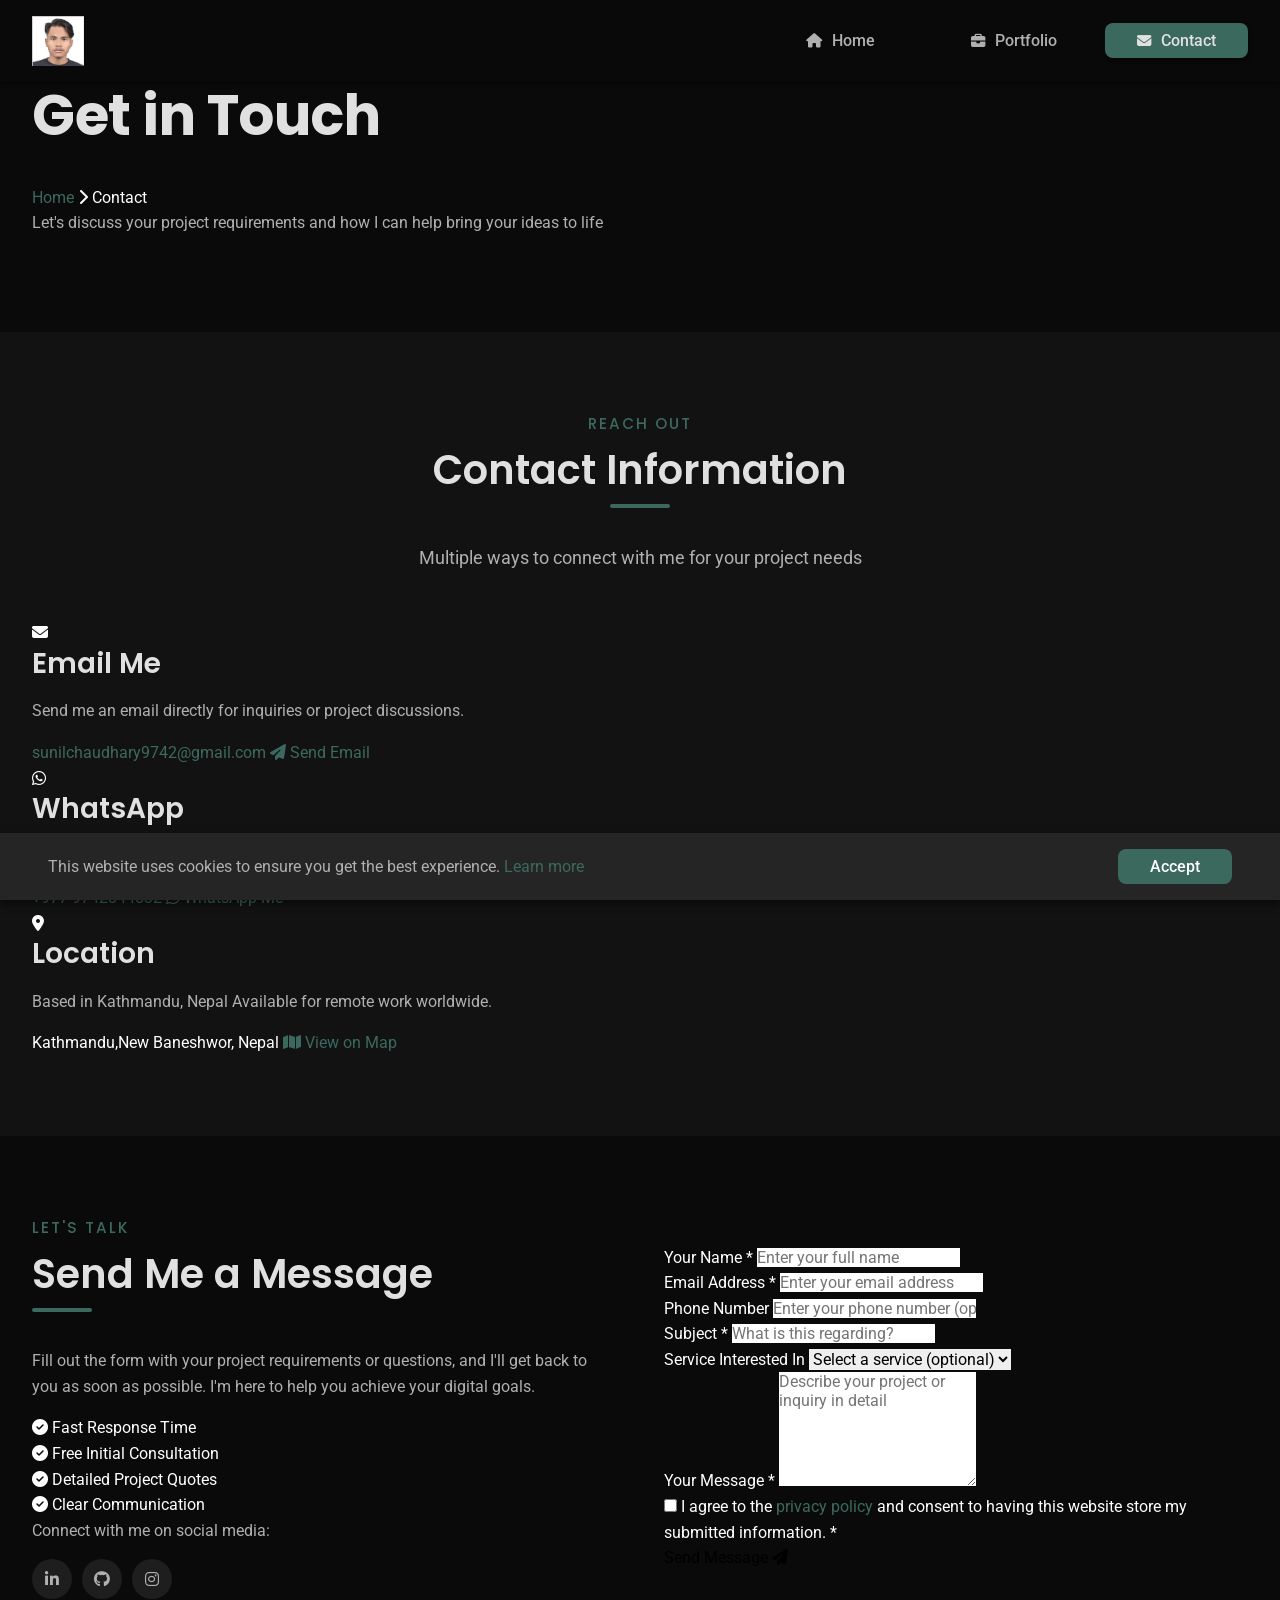
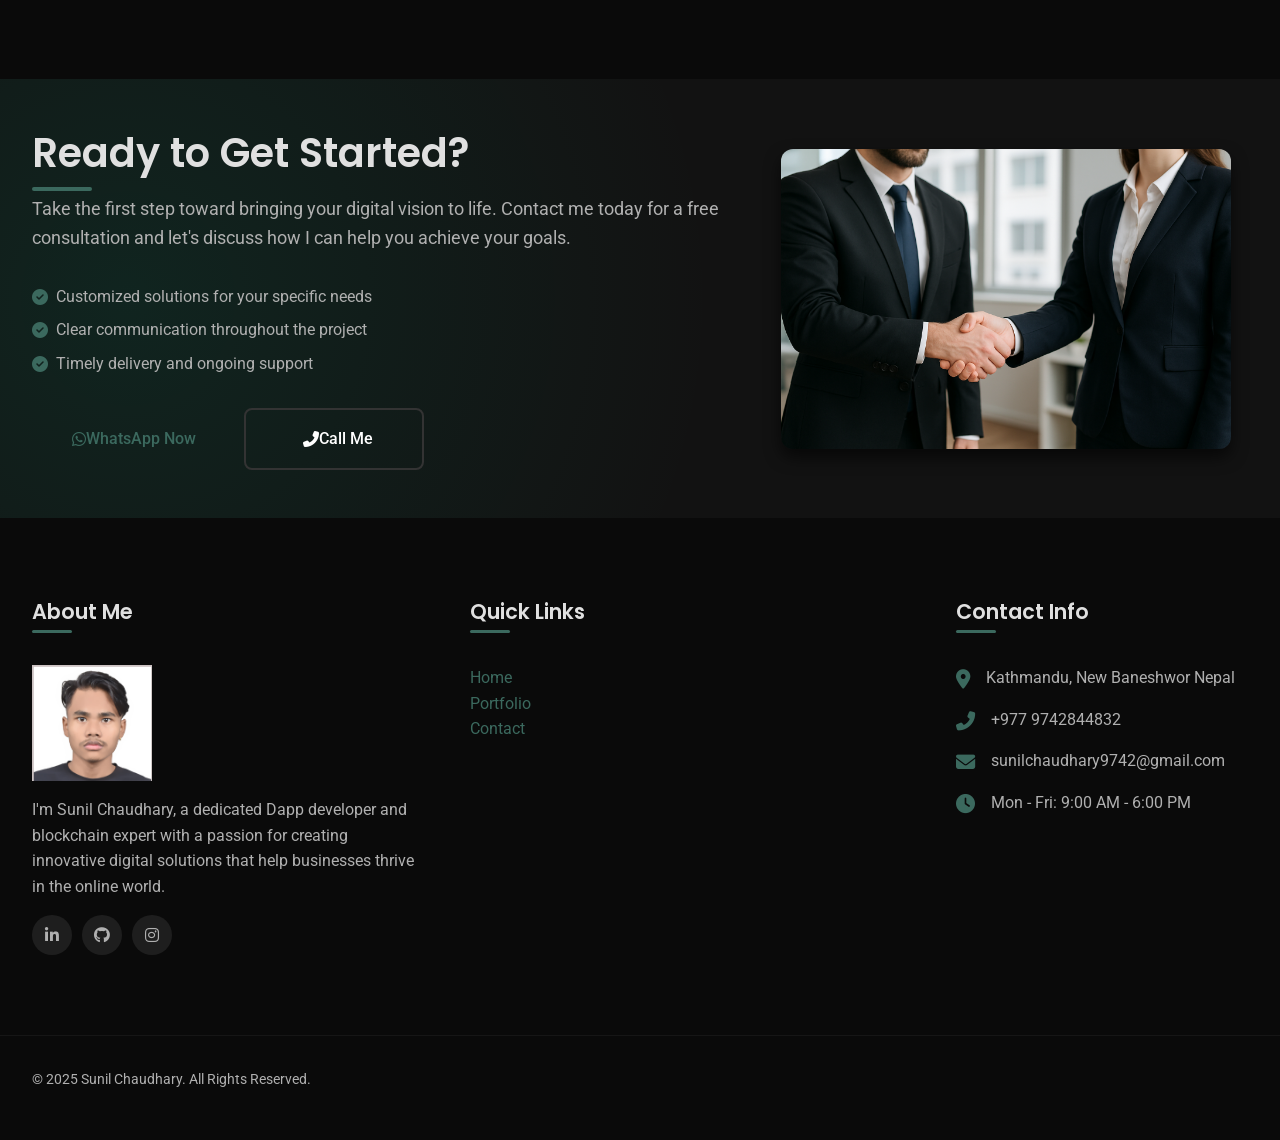
==== contact.html @ d2044ab2 "Add files via upload" ====
<!DOCTYPE html>
<html lang="en">
<head>
    <!-- Basic Meta Tags -->
    <meta charset="UTF-8">
    <meta name="viewport" content="width=device-width, initial-scale=1.0">
    <meta http-equiv="X-UA-Compatible" content="ie=edge">
    <!-- Wolf Face Favicon -->
    <meta name="google-adsense-account" content="ca-pub-7037045839749874">


    <link rel="icon" href="" type="image/svg+xml">
    <!-- SEO Meta Tags -->
    <meta name="title" content="Sunil Chaudhary - Entrepreneur & Blockchain Developer ">
    <meta name="description" content="Looking for a professional Sunil Chaudhary delivers expert blockchain solutions with 2+ years experience. Specializing in responsive design, smart contracts for businesses worldwide. Hire a skilled developer today!">
    <meta name="keywords" content="Sunil Chaudhary, blockchain developer,blockchain integration, , smart contracts, DApps, Node.js expert">
    <meta name="author" content="Sunil Chaudhary">
    <meta name="revisit-after" content="6 days">
    <meta name="language" content="English">
    <meta name="geo.region" content="US-NP">
    <meta name="geo.placename" content="NEPAL">

     <!-- Open Graph / Facebook -->
   <meta property="og:title" content="Sunil Chaudhary Entrepreneur & Blockchain Developer">
    <meta property="og:description" content="Sunil Chaudhary offers professional app development and blockchain solutions with 2+ years of experience. Specializing in responsive design, smart contracts, .">
    <meta property="og:type" content="appsite">
    <meta property="og:url" content="https://sunilchaudhary3.com.np/">
    <meta property="og:image" content="https://sunilchaudhary3.com.np/og-image.jpg">
    <meta property="og:image:width" content="1200">
    <meta property="og:image:height" content="630">
    <meta property="og:site_name" content="Sunil Chaudhary app Development">
    <meta property="og:locale" content="en_US">
    

    <!-- Twitter -->
    <meta name="twitter:card" content="summary_large_image">
    <meta name="twitter:site" content="@sunilchaudhary">
    <meta name="twitter:creator" content="@sunilchaudhary">
    <meta name="twitter:title" content="Sunil Chaudhary - Expert app & Blockchain Developer">
    <meta name="twitter:description" content="Sunil Chaudhary offers professional app development and blockchain solutions. Explore my portfolio,  and contact me for custom projects.">
    <meta name="twitter:image" content="image/logo.png">
    
    
    <!-- Canonical Link -->
    <link rel="canonical" href="https://www.sunilchaudhary3/contact.html" />
    
    <!-- Fonts -->
    <link href="https://fonts.googleapis.com/css2?family=Poppins:wght@300;400;500;600;700&family=Roboto:wght@300;400;500;700&display=swap" rel="stylesheet">
    
    <!-- Font Awesome Icons -->
    <link rel="stylesheet" href="https://cdnjs.cloudflare.com/ajax/libs/font-awesome/6.4.0/css/all.min.css">
    
    <!-- Stylesheets -->
    <link rel="stylesheet" href="styles.css">
    <link rel="stylesheet" href="conatact.css">
    <!-- Structured Data for Contact Page -->
    <script type="application/ld+json">
    {
      "@context": "https://schema.org",
      "@type": "ContactPage",
      "name": "Contact Sunil Chaudhary",
      "description": "Contact Sunil Chaudhary for web development, blockchain solutions, and e-commerce projects",
      "url": "https://www.sunilchaudhary3/contact.html",
      "mainEntity": {
        "@type": "Person",
        "name": "Sunil Chaudhary",
        "email": "sunilchaudhary9742.com",
        "telephone": "+9779742844832",
        "address": {
          "@type": "PostalAddress",
          "addressLocality": " Kathmandu",
          "addressRegion": "    Nepal",
          "postalCode": "44600",
        },
        "url": "https://sunilchaudhary3",
        "jobTitle": "Web Developer & Blockchain Expert",
        "image": "https://sunilchaudhary3/image/logo"
      }
    }
    </script>
</head>
<body>
    <!-- Skip to Main Content for Accessibility -->
    <a href="#main-content" class="skip-to-content">Skip to content</a>

    <!-- Cookie Consent Banner -->
    <div id="cookie-consent" class="cookie-banner">
        <div class="container">
            <p>This website uses cookies to ensure you get the best experience. <a href="privacy.html">Learn more</a></p>
            <button id="accept-cookies" class="cookie-btn">Accept</button>
        </div>
    </div>

    <!-- Header Section -->
    <header class="header">
        <div class="container">
            <div class="logo">
                <a href="index.html" aria-label="Sunil Chaudhary Home">
                    <img src="image/logo.png" alt="Sunil Chaudhary Logo" width="150" height="50">
                </a>
            </div>
            
            <!-- Mobile Menu Toggle -->
            <button class="mobile-menu-toggle" aria-label="Toggle Navigation Menu">
                <i class="fas fa-bars"></i>
            </button>
            
            <nav class="nav-menu">
                <ul>
                    <li><a href="index.html"><i class="fas fa-home"></i> Home</a></li>
                    <li class="dropdown">
                    </li>
                    <li><a href="portfolio.html"><i class="fas fa-briefcase"></i> Portfolio</a></li>
                    <li><a href="contact.html" class="active contact-btn"><i class="fas fa-envelope"></i> Contact</a></li>
                </ul>
            </nav>
        </div>
    </header>

    <main id="main-content">
        <!-- Contact Hero Section -->
        <section class="page-hero">
            <div class="container">
                <div class="page-hero-content">
                    <h1 class="animate-fade-in">Get in Touch</h1>
                    <div class="breadcrumbs animate-slide-up">
                        <a href="index.html">Home</a>
                        <i class="fas fa-chevron-right"></i>
                        <span>Contact</span>
                    </div>
                    <p class="page-subtitle animate-slide-up delay-1">Let's discuss your project requirements and how I can help bring your ideas to life</p>
                </div>
            </div>
        </section>

        <!-- Contact Information Section -->
        <section class="contact-info-section">
            <div class="container">
                <div class="section-header">
                    <span class="section-subtitle">Reach Out</span>
                    <h2>Contact Information</h2>
                    <p class="section-description">Multiple ways to connect with me for your project needs</p>
                </div>
                
                <div class="contact-methods">
                    <div class="contact-method-card animate-on-scroll">
                        <div class="contact-icon">
                            <i class="fas fa-envelope"></i>
                        </div>
                        <h3>Email Me</h3>
                        <p>Send me an email directly for inquiries or project discussions.</p>
                        <a href="mailto:sunilchaudhary9742@gmail.com" class="contact-link">sunilchaudhary9742@gmail.com</a>
                        <a href="mailto:sunilchaudhary9742@gmail.com" class="contact-button">
                            <i class="fas fa-paper-plane"></i> Send Email
                        </a>
                    </div>
                    
                    <div class="contact-method-card animate-on-scroll">
                        <div class="contact-icon">
                            <i class="fab fa-whatsapp"></i>
                        </div>
                        <h3>WhatsApp</h3>
                        <p>Connect with me instantly via WhatsApp for quick responses.</p>
                        <a href="tel:+923195787106" class="contact-link">+977 9742844832</a>
                        <a href="https://wa.me/9742844832" target="_blank" rel="noopener noreferrer" class="contact-button whatsapp">
                            <i class="fab fa-whatsapp"></i> WhatsApp Me
                        </a>
                    </div>
                    
                    <div class="contact-method-card animate-on-scroll">
                        <div class="contact-icon">
                            <i class="fas fa-map-marker-alt"></i>
                        </div>
                        <h3>Location</h3>
                        <p>Based in Kathmandu, Nepal Available for remote work worldwide.</p>
                        <span class="contact-link">Kathmandu,New Baneshwor, Nepal</span>
                        <a href="https://www.google.com/maps/place/New+Baneshwor,+Kathmandu+44600,+Nepal/@27.6866,85.3380,15z" target="_blank" rel="noopener noreferrer" class="contact-button">
                            <i class="fas fa-map"></i> View on Map
                        </a>
                    </div>
                </div>
            </div>
        </section>

        <!-- Contact Form Section -->
        <section class="contact-form-section">
            <div class="container">
                <div class="two-col-layout">
                    <div class="contact-content">
                        <span class="section-subtitle">Let's Talk</span>
                        <h2>Send Me a Message</h2>
                        <p>Fill out the form with your project requirements or questions, and I'll get back to you as soon as possible. I'm here to help you achieve your digital goals.</p>
                        
                        <div class="contact-features">
                            <div class="feature-item">
                                <i class="fas fa-check-circle"></i>
                                <span>Fast Response Time</span>
                            </div>
                            <div class="feature-item">
                                <i class="fas fa-check-circle"></i>
                                <span>Free Initial Consultation</span>
                            </div>
                            <div class="feature-item">
                                <i class="fas fa-check-circle"></i>
                                <span>Detailed Project Quotes</span>
                            </div>
                            <div class="feature-item">
                                <i class="fas fa-check-circle"></i>
                                <span>Clear Communication</span>
                            </div>
                        </div>
                        
                        <div class="social-connect">
                            <p>Connect with me on social media:</p>
                            <div class="social-links">
                                <a href="https://www.linkedin.com/in/sunil-chaudhary-114801278/" target="_blank" rel="noopener noreferrer" aria-label="LinkedIn"><i class="fab fa-linkedin-in"></i></a>
                                <a href="https://github.com/sunilchaudhary97" target="_blank" rel="noopener noreferrer" aria-label="GitHub"><i class="fab fa-github"></i></a>
                                <a href="https://www.instagram.com/becomingsunil35/" target="_blank" rel="noopener noreferrer" aria-label="Instagram"><i class="fab fa-instagram"></i></a>

                                 </div>
                        </div>
                    </div>
                    
                    <div class="contact-form-container">
                        <form id="contact-form" action="process-contact.php" method="post">
                            <div class="form-group">
                                <label for="name">Your Name <span class="required">*</span></label>
                                <input type="text" id="name" name="name" placeholder="Enter your full name" required>
                            </div>
                            
                            <div class="form-group">
                                <label for="email">Email Address <span class="required">*</span></label>
                                <input type="email" id="email" name="email" placeholder="Enter your email address" required>
                            </div>
                            
                            <div class="form-group">
                                <label for="phone">Phone Number</label>
                                <input type="tel" id="phone" name="phone" placeholder="Enter your phone number (optional)">
                            </div>
                            
                            <div class="form-group">
                                <label for="subject">Subject <span class="required">*</span></label>
                                <input type="text" id="subject" name="subject" placeholder="What is this regarding?" required>
                            </div>
                            
                            <div class="form-group">
                                <label for="service">Service Interested In</label>
                                <select id="service" name="service">
                                    <option value="">Select a service (optional)</option>
                                    <option value="blockchain">Blockchain Solutions</option>
                                    <option value="other">Other</option>
                                </select>
                            </div>
                            
                            <div class="form-group">
                                <label for="message">Your Message <span class="required">*</span></label>
                                <textarea id="message" name="message" rows="6" placeholder="Describe your project or inquiry in detail" required></textarea>
                            </div>
                            
                            <div class="form-group checkbox-group">
                                <input type="checkbox" id="privacy" name="privacy" required>
                                <label for="privacy">I agree to the <a href="privacy.html">privacy policy</a> and consent to having this website store my submitted information. <span class="required">*</span></label>
                            </div>
                            
                            <div class="form-submit">
                                <button type="submit" class="submit-btn">
                                    Send Message <i class="fas fa-paper-plane"></i>
                                </button>
                            </div>
                            
                            <div class="form-response" id="form-response"></div>
                        </form>
                    </div>
                </div>
            </div>
        </section>

        <!-- Call to Action Section -->
        <section class="cta-section">
            <div class="container">
                <div class="cta-inner">
                    <div class="cta-content">
                        <h2>Ready to Get Started?</h2>
                        <p>Take the first step toward bringing your digital vision to life. Contact me today for a free consultation and let's discuss how I can help you achieve your goals.</p>
                        <ul class="cta-features">
                            <li><i class="fas fa-check-circle"></i> Customized solutions for your specific needs</li>
                            <li><i class="fas fa-check-circle"></i> Clear communication throughout the project</li>
                            <li><i class="fas fa-check-circle"></i> Timely delivery and ongoing support</li>
                        </ul>
                        <div class="cta-buttons">
                            <a href="https://wa.me/9742844832" target="_blank" rel="noopener noreferrer" class="cta-button whatsapp">
                                <i class="fab fa-whatsapp"></i> WhatsApp Now
                            </a>
                            <a href="tel:+9779742844832" class="cta-button secondary">
                                <i class="fas fa-phone-alt"></i> Call Me
                            </a>
                        </div>
                    </div>
                    <div class="cta-image">
                        <img src="image/let's connect.png" alt="Let's work together" width="450" height="350" loading="lazy">
                    </div>
                </div>
            </div>
        </section>
    </main>

    <!-- Footer Section -->
    <footer class="footer">
        <div class="footer-top">
            <div class="container">
                <div class="footer-widgets">
                    <div class="footer-widget about">
                        <h3 class="widget-title">About Me</h3>
                        <div class="widget-content">
                            <img src="image/logo.png" alt="Sunil Chaudhary Logo" width="120" height="40" class="footer-logo">
                            <p>I'm Sunil Chaudhary, a dedicated Dapp developer and blockchain expert with a passion for creating innovative digital solutions that help businesses thrive in the online world.</p>
                            <div class="social-links">
                                    <a href="https://www.linkedin.com/in/sunil-chaudhary-114801278/" target="_blank" rel="noopener noreferrer" aria-label="LinkedIn"><i class="fab fa-linkedin-in"></i></a>
                                    <a href="https://github.com/sunilchaudhary97" target="_blank" rel="noopener noreferrer" aria-label="GitHub"><i class="fab fa-github"></i></a>
                                     <a href="https://www.instagram.com/becomingsunil35/" target="_blank" rel="noopener noreferrer" aria-label="Instagram"><i class="fab fa-instagram"></i></a>
                                </div>
                        </div>
                    </div>
                    
                    <div class="footer-widget links">
                        <h3 class="widget-title">Quick Links</h3>
                        <div class="widget-content">
                            <ul>
                                <li><a href="index.html">Home</a></li>
                                <li><a href="portfolio.html">Portfolio</a></li>
                                <li><a href="contact.html">Contact</a></li>
                            </ul>
                        </div>
                    </div>
                    
                    <div class="footer-widget services">
                    </div>
                    
                    <div class="footer-widget contact">
                        <h3 class="widget-title">Contact Info</h3>
                        <div class="widget-content">
                            <div class="contact-info">
                                <div class="info-item">
                                    <i class="fas fa-map-marker-alt"></i>
                                    <p>Kathmandu, New Baneshwor Nepal</p>
                                </div>
                                <div class="info-item">
                                    <i class="fas fa-phone-alt"></i>
                                    <p><a href="tel:+9779742844832">+977 9742844832</a></p>
                                </div>
                                <div class="info-item">
                                    <i class="fas fa-envelope"></i>
                                    <p><a href="mailto:sunilchaudhary9742@gmail.com">sunilchaudhary9742@gmail.com</a></p>
                                </div>
                                <div class="info-item"> 
                                    <i class="fas fa-clock"></i>
                                    <p>Mon - Fri: 9:00 AM - 6:00 PM</p>
                                </div>
                            </div>
                        </div>
                    </div>
                </div>
            </div>
        </div>
        
        <div class="footer-bottom">
            <div class="container">
                <div class="copyright">
                    <p>&copy; 2025 Sunil Chaudhary. All Rights Reserved. <span class="separator"></p>
                </div>
            </div>
        </div>
        
        <!-- Back to Top Button -->
        <a href="#" id="back-to-top" class="back-to-top" aria-label="Back to Top">
            <i class="fas fa-arrow-up"></i>
        </a>
    </footer>

    <!-- Cookie Consent Script -->
    <script>
        document.addEventListener('DOMContentLoaded', function() {
            const cookieConsent = document.getElementById('cookie-consent');
            const acceptCookies = document.getElementById('accept-cookies');
            
            // Check if user has already accepted cookies
            if (!localStorage.getItem('cookiesAccepted')) {
                cookieConsent.classList.add('show');
            }
            
            acceptCookies.addEventListener('click', function() {
                localStorage.setItem('cookiesAccepted', 'true');
                cookieConsent.classList.remove('show');
            });
        });
    </script>

    <!-- Contact Form Validation and Submission -->
    <script>
        document.addEventListener('DOMContentLoaded', function() {
            const contactForm = document.getElementById('contact-form');
            const formResponse = document.getElementById('form-response');
            
            if (contactForm) {
                contactForm.addEventListener('submit', function(e) {
                    e.preventDefault();
                    
                    // Basic form validation
                    const name = document.getElementById('name').value.trim();
                    const email = document.getElementById('email').value.trim();
                    const message = document.getElementById('message').value.trim();
                    
                    if (!name || !email || !message) {
                        formResponse.innerHTML = '<div class="error-message">Please fill in all required fields.</div>';
                        return;
                    }
                    
                    // Email validation
                    const emailRegex = /^[^\s@]+@[^\s@]+\.[^\s@]+$/;
                    if (!emailRegex.test(email)) {
                        formResponse.innerHTML = '<div class="error-message">Please enter a valid email address.</div>';
                        return;
                    }
                    
                    // Simulate form submission (replace with actual AJAX call in production)
                    formResponse.innerHTML = '<div class="loading-message">Sending your message...</div>';
                    
                    // Simulated success (in production, use AJAX to submit the form)
                    setTimeout(function() {
                        formResponse.innerHTML = '<div class="success-message">Your message has been sent successfully! I will get back to you soon.</div>';
                        contactForm.reset();
                    }, 1500);
                    
                    /* 
                    // For production: Uncomment and use this AJAX code
                    const formData = new FormData(contactForm);
                    
                    fetch('process-contact.php', {
                        method: 'POST',
                        body: formData
                    })
                    .then(response => response.json())
                    .then(data => {
                        if (data.success) {
                            formResponse.innerHTML = '<div class="success-message">' + data.message + '</div>';
                            contactForm.reset();
                        } else {
                            formResponse.innerHTML = '<div class="error-message">' + data.message + '</div>';
                        }
                    })
                    .catch(error => {
                        formResponse.innerHTML = '<div class="error-message">There was an error sending your message. Please try again later.</div>';
                    });
                    */
                });
            }
            
            // FAQ Toggles
            const faqQuestions = document.querySelectorAll('.faq-question');
            
            faqQuestions.forEach(question => {
                question.addEventListener('click', function() {
                    const faqItem = this.parentNode;
                    const isActive = faqItem.classList.contains('active');
                    
                    // Close all FAQ items
                    document.querySelectorAll('.faq-item').forEach(item => {
                        item.classList.remove('active');
                        const toggle = item.querySelector('.faq-toggle i');
                        toggle.className = 'fas fa-plus';
                    });
                    
                    // Toggle the clicked item
                    if (!isActive) {
                        faqItem.classList.add('active');
                        const toggle = this.querySelector('.faq-toggle i');
                        toggle.className = 'fas fa-minus';
                    }
                });
            });
        });
    </script>

    <!-- JavaScript Libraries and Custom Scripts -->
    <script src="https://code.jquery.com/jquery-3.6.0.min.js"></script>
    <script src="js/main.js"></script>
    <script src="js/animation.js"></script>
    
    <!-- Google Analytics Script --> <script>
        window.dataLayer = window.dataLayer || [];
        function gtag(){dataLayer.push(arguments);}
        gtag('js', new Date());
        gtag('config', 'G-XXXXXXXXXX');
    </script>
</body>
</html>
---- styles.css ----
/*--------------------------------------------------------------
# Base CSS - Comprehensive styling for Sunil Chaudhary's Portfolio
# Author: Sunil Chaudhary
# Version: 1.0
--------------------------------------------------------------*/

/*--------------------------------------------------------------
# CSS Variables & Normalization
--------------------------------------------------------------*/
:root {
    /* Color Variables */
    --primary-color: #3b695e;
    --primary-color-dark: #00a57d;
    --primary-color-light: #1de9b6;
    --secondary-color: #363d67;
    --accent-color: #4a2d37;
    --dark-bg: #121212;
    --darker-bg: #0a0a0a;
    --dark-surface: #1e1e1e;
    --dark-card: #252525;
    --dark-border: #333333;
    --text-primary: #ffffff;
    --text-secondary: #b0b0b0;
    --text-muted: #8c8c8c;
    --text-highlight: #e0e0e0;
    --success-color: #4caf50;
    --warning-color: #ff9800;
    --danger-color: #7c5956;
    --info-color: #2196f3;
    
    /* Typography */
    --font-heading: 'Poppins', sans-serif;
    --font-body: 'Roboto', sans-serif;
    
    /* Spacing */
    --spacing-xs: 0.25rem;
    --spacing-sm: 0.5rem;
    --spacing-md: 1rem;
    --spacing-lg: 2rem;
    --spacing-xl: 3rem;
    --spacing-xxl: 5rem;
    
    /* Border Radius */
    --border-radius-sm: 4px;
    --border-radius-md: 8px;
    --border-radius-lg: 12px;
    --border-radius-xl: 20px;
    --border-radius-circle: 50%;
    
    /* Shadows */
    --shadow-sm: 0 2px 4px rgba(0, 0, 0, 0.4);
    --shadow-md: 0 4px 8px rgba(0, 0, 0, 0.5);
    --shadow-lg: 0 8px 16px rgba(0, 0, 0, 0.6);
    --shadow-inner: inset 0 2px 4px rgba(0, 0, 0, 0.25);
    
    /* Transitions */
    --transition-fast: 0.2s ease;
    --transition-normal: 0.3s ease;
    --transition-slow: 0.5s ease;
    
    /* Container Widths */
    --container-max-width: 1400px;
    --container-width-lg: 1200px;
    --container-width-md: 960px;
    --container-width-sm: 720px;
    --container-width-xs: 540px;
    
    /* Z-index layers */
    --z-tooltip: 10;
    --z-fixed: 100;
    --z-modal: 1000;
}

/* Normalization */
*,
*::before,
*::after {
    box-sizing: border-box;
    margin: 0;
    padding: 0;
}

html {
    font-size: 16px;
    scroll-behavior: smooth;
    scrollbar-width: thin;
    scrollbar-color: var(--primary-color) var(--dark-bg);
}

body {
    font-family: var(--font-body);
    font-size: 1rem;
    line-height: 1.6;
    color: var(--text-primary);
    background-color: var(--dark-bg);
    overflow-x: hidden;
    min-height: 100vh;
}

img {
    max-width: 100%;
    height: auto;
    display: block;
}

a {
    color: var(--primary-color);
    text-decoration: none;
    transition: color var(--transition-normal);
}

a:hover {
    color: var(--primary-color-light);
}

ul {
    list-style: none;
}

button,
input,
textarea,
select {
    font-family: inherit;
    font-size: inherit;
    outline: none;
    border: none;
}

button {
    cursor: pointer;
    background: transparent;
}

/* Custom scrollbar */
::-webkit-scrollbar {
    width: 10px;
    height: 10px;
}

::-webkit-scrollbar-track {
    background: var(--darker-bg);
}

::-webkit-scrollbar-thumb {
    background: var(--primary-color-dark);
    border-radius: var(--border-radius-md);
}

::-webkit-scrollbar-thumb:hover {
    background: var(--primary-color);
}

/*--------------------------------------------------------------
# Typography
--------------------------------------------------------------*/
h1, h2, h3, h4, h5, h6 {
    font-family: var(--font-heading);
    font-weight: 600;
    line-height: 1.3;
    margin-bottom: var(--spacing-md);
    color: var(--text-highlight);
}

h1 {
    font-size: 3.5rem;
    font-weight: 700;
    letter-spacing: -0.5px;
    margin-bottom: var(--spacing-lg);
}

h2 {
    font-size: 2.5rem;
    position: relative;
    margin-bottom: var(--spacing-xl);
}

h2:after {
    content: '';
    position: absolute;
    bottom: -12px;
    left: 0;
    width: 60px;
    height: 4px;
    background: var(--primary-color);
    border-radius: var(--border-radius-sm);
}

.section-header h2:after {
    left: 50%;
    transform: translateX(-50%);
}

h3 {
    font-size: 1.75rem;
}

h4 {
    font-size: 1.5rem;
}

h5 {
    font-size: 1.25rem;
}

h6 {
    font-size: 1rem;
}

p {
    margin-bottom: var(--spacing-md);
    color: var(--text-secondary);
}

.section-subtitle {
    font-family: var(--font-heading);
    font-size: 0.95rem;
    font-weight: 500;
    text-transform: uppercase;
    letter-spacing: 2px;
    color: var(--primary-color);
    margin-bottom: var(--spacing-sm);
    display: block;
}

.section-description {
    color: var(--text-secondary);
    font-size: 1.1rem;
    max-width: 700px;
    margin: 0 auto var(--spacing-xl);
}

.text-muted {
    color: var(--text-muted);
}

.text-center {
    text-align: center;
}

.text-right {
    text-align: right;
}

.text-primary {
    color: var(--primary-color);
}

.text-accent {
    color: var(--accent-color);
}

/*--------------------------------------------------------------
# Layout & Containers
--------------------------------------------------------------*/
.container {
    width: 100%;
    max-width: var(--container-max-width);
    padding: 0 var(--spacing-lg);
    margin: 0 auto;
}

section {
    padding: var(--spacing-xxl) 0;
    position: relative;
}

section:nth-child(odd) {
    background-color: var(--darker-bg);
}

.section-header {
    text-align: center;
    margin-bottom: var(--spacing-xl);
}

.two-col-layout {
    display: grid;
    grid-template-columns: repeat(2, 1fr);
    gap: var(--spacing-xl);
    align-items: center;
}

/*--------------------------------------------------------------
# Header & Navigation
--------------------------------------------------------------*/
.header {
    position: fixed;
    top: 0;
    left: 0;
    width: 100%;
    background-color: rgba(10, 10, 10, 0.95);
    box-shadow: var(--shadow-sm);
    padding: var(--spacing-md) 0;
    z-index: var(--z-fixed);
    backdrop-filter: blur(10px);
    -webkit-backdrop-filter: blur(10px);
    transition: all var(--transition-normal);
}

.header.scrolled {
    padding: var(--spacing-sm) 0;
    background-color: rgba(10, 10, 10, 0.98);
    box-shadow: var(--shadow-md);
}

.header .container {
    display: flex;
    justify-content: space-between;
    align-items: center;
}

.logo {
    display: flex;
    align-items: center;
}

.logo img {
    max-height: 50px;
    width: auto;
}

.nav-menu {
    display: flex;
    align-items: center;
}

.nav-menu ul {
    display: flex;
    align-items: center;
    gap: var(--spacing-lg);
}

.nav-menu a {
    color: var(--text-secondary);
    font-weight: 500;
    font-size: 1rem;
    padding: var(--spacing-sm) var(--spacing-md);
    border-radius: var(--border-radius-md);
    transition: all var(--transition-normal);
    position: relative;
}

.nav-menu a i {
    margin-right: 6px;
    font-size: 0.9rem;
}

.nav-menu a:hover,
.nav-menu a.active {
    color: var(--primary-color);
}

.nav-menu a.active:after {
    content: '';
    position: absolute;
    bottom: 0;
    left: 50%;
    transform: translateX(-50%);
    width: 20px;
    height: 3px;
    background-color: var(--primary-color);
    border-radius: var(--border-radius-sm);
}

.contact-btn {
    background-color: var(--primary-color);
    color: var(--text-highlight) !important;
    padding: var(--spacing-sm) var(--spacing-lg) !important;
    border-radius: var(--border-radius-md);
    box-shadow: var(--shadow-sm);
    transition: all var(--transition-normal);
}

.contact-btn:hover {
    background-color: var(--primary-color-dark);
    transform: translateY(-3px);
    box-shadow: var(--shadow-md);
}

.mobile-menu-toggle {
    display: none;
    color: var(--text-primary);
    font-size: 1.5rem;
}

/* Dropdown Menus */

/* Skip to content for accessibility */
.skip-to-content {
    position: absolute;
    left: -9999px;
    z-index: var(--z-modal);
    background: var(--primary-color);
    color: white;
    padding: var(--spacing-md);
    transition: none;
}

.skip-to-content:focus {
    left: 0;
    top: 0;
}

/*--------------------------------------------------------------
# Hero Section
--------------------------------------------------------------*/
.hero {
    min-height: 100vh;
    display: flex;
    align-items: center;
    background: linear-gradient(135deg, var(--darker-bg) 0%, var(--dark-bg) 100%);
    padding-top: 80px;
    position: relative;
    overflow: hidden;
}

.hero::before {
    content: '';
    position: absolute;
    width: 100%;
    height: 100%;
    background: radial-gradient(circle at 15% 50%, rgba(0, 200, 150, 0.08) 0%, transparent 25%),
                radial-gradient(circle at 85% 30%, rgba(61, 90, 254, 0.08) 0%, transparent 25%);
    pointer-events: none;
}

.hero .container {
    display: flex;
    align-items: center;
    justify-content: space-between;
}

.hero-content {
    flex: 1;
    max-width: 600px;
    z-index: 1;
}

.hero h1 {
    margin-bottom: var(--spacing-sm);
    font-size: 3.75rem;
    background: linear-gradient(to right, var(--text-highlight), var(--primary-color));
    -webkit-background-clip: text;
    -webkit-text-fill-color: transparent;
    background-clip: text;
}

.hero .subtitle {
    color: var(--primary-color);
    font-size: 1.5rem;
    font-weight: 600;
    margin-bottom: var(--spacing-md);
}

.hero .intro-text {
    font-size: 1.25rem;
    color: var(--text-secondary);
    margin-bottom: var(--spacing-lg);
}

.hero-cta {
    display: flex;
    gap: var(--spacing-md);
    margin-bottom: var(--spacing-lg);
}

.cta-button {
    padding: var(--spacing-md) var(--spacing-lg);
    border-radius: var(--border-radius-md);
    font-weight: 500;
    display: inline-flex;
    align-items: center;
    justify-content: center;
    transition: all var(--transition-normal);
    min-width: 180px;
}

.cta-button i {
    margin-left: 8px;
}

.cta-button.primary {
    background-color: var(--primary-color);
    color: white;
    box-shadow: var(--shadow-sm);
}

.cta-button.primary:hover {
    background-color: var(--primary-color-dark);
    transform: translateY(-3px);
    box-shadow: var(--shadow-md);
}

.cta-button.secondary {
    background-color: transparent;
    color: var(--text-primary);
    border: 2px solid var(--dark-border);
}

.cta-button.secondary:hover {
    border-color: var(--primary-color);
    color: var(--primary-color);
    transform: translateY(-3px);
}

.hero-image {
    flex: 1;
    max-width: 600px;
    position: relative;
    display: flex;
    justify-content: flex-end;
    z-index: 1;
    padding: var(--spacing-md);
}

.hero-image img {
    border-radius: var(--border-radius-xl);
    box-shadow: 0 10px 30px rgba(0, 0, 0, 0.25), 
                0 0 30px rgba(0, 200, 150, 0.15);
    position: relative;
    z-index: 2;
    transition: all 0.5s ease;
    transform-origin: center;
}

/* Hero image decorative elements */
.hero-image::before {
    content: '';
    position: absolute;
    width: 100%;
    height: 100%;
    background: radial-gradient(circle at 60% 30%, 
                rgba(0, 200, 150, 0.15), 
                transparent 50%);
    top: 0;
    right: 0;
    z-index: 1;
    border-radius: var(--border-radius-xl);
}

.hero-image::after {
    content: '';
    position: absolute;
    width: 80%;
    height: 80%;
    border: 2px dashed rgba(61, 90, 254, 0.2);
    border-radius: var(--border-radius-xl);
    top: 10%;
    right: 10%;
    z-index: 0;
    animation: rotate 50s linear infinite;
}

/* Animations for hero image */
@keyframes float {
    0% {
        transform: translateY(0px);
    }
    50% {
        transform: translateY(-15px);
    }
    100% {
        transform: translateY(0px);
    }
}

@keyframes zoomInReveal {
    0% {
        opacity: 0;
        transform: scale(0.85);
    }
    100% {
        opacity: 1;
        transform: scale(1);
    }
}

@keyframes rotate {
    0% {
        transform: rotate(0deg);
    }
    100% {
        transform: rotate(360deg);
    }
}

/* Animation classes */
.animate-float {
    animation: float 6s ease-in-out infinite;
}

.animate-zoom-in {
    animation: zoomInReveal 1.2s ease-out forwards;
    opacity: 0;
}

.tech-stack {
    display: flex;
    align-items: center;
    gap: var(--spacing-md);
}

.tech-stack span {
    color: var(--text-secondary);
    font-size: 0.9rem;
}

.tech-stack i {
    font-size: 1.75rem;
    color: var(--text-muted);
    transition: all var(--transition-normal);
}

.tech-stack i:hover {
    color: var(--primary-color);
    transform: translateY(-3px);
}

/*--------------------------------------------------------------
# Services Section
--------------------------------------------------------------*/


/*--------------------------------------------------------------
# Introduction Section
--------------------------------------------------------------*/
.intro-image {
    position: relative;
    border-radius: var(--border-radius-lg);
    overflow: hidden;
}

.intro-image::before {
    content: '';
    position: absolute;
    top: 0;
    left: 0;
    width: 100%;
    height: 100%;
    background: linear-gradient(135deg, rgba(0, 200, 150, 0.3), rgba(61, 90, 254, 0.3));
    opacity: 0.3;
    z-index: 1;
}

.intro-image img {
    width: 100%;
    border-radius: var(--border-radius-lg);
    transition: all var(--transition-normal);
}

.intro-image:hover img {
    transform: scale(1.03);
}

.intro-content {
    padding: var(--spacing-md);
}

.stats-container {
    display: flex;
    justify-content: space-between;
    margin: var(--spacing-lg) 0;
}

.stat-item {
    text-align: center;
    padding: var(--spacing-md);
}

.stat-number {
    font-size: 2.5rem;
    font-weight: 700;
    color: var(--primary-color);
    display: block;
    margin-bottom: var(--spacing-xs);
}

.stat-label {
    color: var(--text-secondary);
    font-size: 0.9rem;
    text-transform: uppercase;
    letter-spacing: 1px;
}

.quick-links {
    display: flex;
    gap: var(--spacing-md);
    flex-wrap: wrap;
}

.link-button {
    display: inline-flex;
    align-items: center;
    padding: var(--spacing-sm) var(--spacing-lg);
    border-radius: var(--border-radius-md);
    background-color: var(--dark-surface);
    color: var(--text-secondary);
    font-weight: 500;
    transition: all var(--transition-normal);
}

.link-button i {
    margin-right: var(--spacing-sm);
    transition: transform var(--transition-fast);
}

.link-button:hover {
    background-color: var(--primary-color);
    color: white;
    transform: translateY(-3px);
}

.link-button:hover i {
    transform: translateY(-2px);
}

/*--------------------------------------------------------------
# Work/Portfolio Section
--------------------------------------------------------------*/
.work-filter {
    display: flex;
    justify-content: center;
    gap: var(--spacing-sm);
    margin-bottom: var(--spacing-xl);
    flex-wrap: wrap;
}

.filter-btn {
    padding: var(--spacing-sm) var(--spacing-lg);
    border-radius: var(--border-radius-sm);
    background-color: var(--dark-surface);
    color: var(--text-secondary);
    font-weight: 500;
    transition: all var(--transition-normal);
}

.filter-btn:hover,
.filter-btn.active {
    background-color: var(--primary-color);
    color: white;
}

.work-grid {
    display: grid;
    grid-template-columns: repeat(auto-fill, minmax(320px, 1fr));
    gap: var(--spacing-lg);
    margin-bottom: var(--spacing-xl);
}

.work-item {
    background-color: var(--dark-card);
    border-radius: var(--border-radius-lg);
    overflow: hidden;
    box-shadow: var(--shadow-sm);
    transition: all var(--transition-normal);
    height: 100%;
}

.work-item:hover {
    transform: translateY(-10px);
    box-shadow: var(--shadow-lg);
}

.work-img {
    position: relative;
    overflow: hidden;
    height: 250px;
}

.work-img img {
    width: 100%;
    height: 100%;
    object-fit: cover;
    transition: all var(--transition-normal);
}

.work-overlay {
    position: absolute;
    top: 0;
    left: 0;
    width: 100%;
    height: 100%;
    background: rgba(0, 0, 0, 0.7);
    display: flex;
    align-items: center;
    justify-content: center;
    opacity: 0;
    transition: all var(--transition-normal);
}

.work-item:hover .work-img img {
    transform: scale(1.1);
}

.work-item:hover .work-overlay {
    opacity: 1;
}

.work-links {
    display: flex;
    gap: var(--spacing-md);
}

.work-link,
.work-zoom {
    width: 45px;
    height: 45px;
    border-radius: var(--border-radius-circle);
    background-color: var(--primary-color);
    display: flex;
    align-items: center;
    justify-content: center;
    color: white;
    font-size: 1rem;
    transition: all var(--transition-normal);
    transform: translateY(20px);
    opacity: 0;
}

.work-item:hover .work-link,
.work-item:hover .work-zoom {
    transform: translateY(0);
    opacity: 1;
}

.work-link:hover,
.work-zoom:hover {
    background-color: white;
    color: var(--primary-color);
}

.work-content {
    padding: var(--spacing-lg);
}

.work-category {
    display: inline-block;
    color: var(--primary-color);
    font-size: 0.85rem;
    font-weight: 500;
    text-transform: uppercase;
    letter-spacing: 1px;
    margin-bottom: var(--spacing-sm);
}

.work-content h3 {
    margin-bottom: var(--spacing-sm);
    font-size: 1.3rem;
}

.read-more {
    display: inline-flex;
    align-items: center;
    margin-top: var(--spacing-sm);
    font-weight: 500;
    color: var(--primary-color);
}

.read-more i {
    margin-left: var(--spacing-xs);
    transition: transform var(--transition-fast);
}

.read-more:hover i {
    transform: translateX(5px);
}

.view-more {
    display: inline-flex;
    align-items: center;
    padding: var(--spacing-md) var(--spacing-xl);
    border-radius: var(--border-radius-md);
    background-color: var(--dark-surface);
    color: var(--text-primary);
    font-weight: 500;
    transition: all var(--transition-normal);
    margin-top: var(--spacing-lg);
    border: 1px solid var(--dark-border);
}

.view-more i {
    margin-right: var(--spacing-sm);
}

.view-more:hover {
    background-color: var(--primary-color);
    color: white;
    border-color: var(--primary-color);
}

/*--------------------------------------------------------------
# Testimonial Section
--------------------------------------------------------------*/
.testimonials {
    background-color: var(--darker-bg);
    position: relative;
    overflow: hidden;
}

.testimonials::before {
    content: '';
    position: absolute;
    width: 300px;
    height: 300px;
    border-radius: var(--border-radius-circle);
    background: radial-gradient(var(--primary-color), transparent);
    opacity: 0.05;
    top: -150px;
    left: -150px;
    z-index: 0;
}

.testimonials::after {
    content: '';
    position: absolute;
    width: 300px;
    height: 300px;
    border-radius: var(--border-radius-circle);
    background: radial-gradient(var(--secondary-color), transparent);
    opacity: 0.05;
    bottom: -150px;
    right: -150px;
    z-index: 0;
}

.testimonial-slider {
    max-width: 800px;
    margin: 0 auto;
    position: relative;
    z-index: 1;
}

.testimonial-item {
    background-color: var(--dark-card);
    border-radius: var(--border-radius-lg);
    padding: var(--spacing-xl);
    text-align: center;
    box-shadow: var(--shadow-md);
    border: 1px solid var(--dark-border);
    position: relative;
}

.quote-icon {
    font-size: 2rem;
    color: var(--primary-color);
    opacity: 0.1;
    margin-bottom: var(--spacing-md);
}

.testimonial-content p {
    font-size: 1.1rem;
    color: var(--text-secondary);
    line-height: 1.8;
    margin-bottom: var(--spacing-lg);
}

.rating {
    margin-bottom: var(--spacing-md);
}

.rating i {
    color: #ffc107;
    margin: 0 2px;
}

.testimonial-author {
    display: flex;
    align-items: center;
    justify-content: center;
    margin-top: var(--spacing-lg);
}

.testimonial-author img {
    width: 60px;
    height: 60px;
    border-radius: var(--border-radius-circle);
    margin-right: var(--spacing-md);
    object-fit: cover;
    border: 3px solid var(--primary-color);
}

.author-info h4 {
    margin-bottom: 0;
    font-size: 1.1rem;
}

.author-info p {
    margin-bottom: 0;
    font-size: 0.9rem;
    color: var(--text-muted);
}

.testimonial-controls {
    display: flex;
    align-items: center;
    justify-content: center;
    margin-top: var(--spacing-xl);
}

.prev-testimonial,
.next-testimonial {
    width: 40px;
    height: 40px;
    border-radius: var(--border-radius-circle);
    background-color: var(--dark-surface);
    display: flex;
    align-items: center;
    justify-content: center;
    color: var(--text-secondary);
    transition: all var(--transition-normal);
    z-index: 2;
}

.prev-testimonial:hover,
.next-testimonial:hover {
    background-color: var(--primary-color);
    color: white;
}

.testimonial-dots {
    display: flex;
    align-items: center;
    justify-content: center;
    margin: 0 var(--spacing-md);
    padding: 1rem 0;
    gap: 0.5rem;
}

.testimonial-dots .dot {
    width: 12px;
    height: 12px;
    border-radius: var(--border-radius-circle);
    background-color: var(--dark-surface);
    cursor: pointer;
    transition: all var(--transition-normal);
}

.testimonial-dots .dot.active {
    background-color: var(--primary-color);
    transform: scale(1.2);
}

 

/*--------------------------------------------------------------
# Newsletter Section
--------------------------------------------------------------*/
.newsletter {
    background-color: var(--dark-card);
    padding: var(--spacing-xl) 0;
}

.newsletter-inner {
    display: grid;
    grid-template-columns: 1fr 1fr;
    gap: var(--spacing-xl);
    align-items: center;
    max-width: 1000px;
    margin: 0 auto;
}

.newsletter-content h2 {
    margin-bottom: var(--spacing-md);
}

.newsletter-content p {
    color: var(--text-secondary);
    font-size: 1.1rem;
}

.newsletter-form .form-group {
    display: flex;
    position: relative;
}

.newsletter-form input {
    flex: 1;
    padding: var(--spacing-md) var(--spacing-lg);
    border-radius: var(--border-radius-md);
    background-color: var(--dark-surface);
    color: var(--text-primary);
    font-size: 1rem;
    border: 1px solid var(--dark-border);
}

.newsletter-form .subscribe-btn {
    position: absolute;
    right: 5px;
    top: 5px;
    background-color: var(--primary-color);
    color: white;
    padding: calc(var(--spacing-sm) - 1px) var(--spacing-lg);
    border-radius: var(--border-radius-md);
    font-weight: 500;
    transition: all var(--transition-normal);
}

.newsletter-form .subscribe-btn:hover {
    background-color: var(--primary-color-dark);
}

.form-note {
    margin-top: var(--spacing-sm);
    font-size: 0.85rem;
    color: var(--text-muted);
}

.form-note a {
    color: var(--primary-color);
}

/*--------------------------------------------------------------
# Call to Action Section
--------------------------------------------------------------*/
.cta-section {
    background-color: var(--dark-bg);
    position: relative;
    overflow: hidden;
    padding: var(--spacing-xl) 0;
}

.cta-section::before {
    content: '';
    position: absolute;
    width: 100%;
    height: 100%;
    background: radial-gradient(circle at 10% 50%, rgba(0, 200, 150, 0.1) 0%, transparent 50%);
    top: 0;
    left: 0;
    z-index: 0;
}

.cta-inner {
    display: grid;
    grid-template-columns: 1.5fr 1fr;
    gap: var(--spacing-xl);
    align-items: center;
    position: relative;
    z-index: 1;
}

.cta-content h2 {
    margin-bottom: var(--spacing-md);
}

.cta-content p {
    font-size: 1.1rem;
    margin-bottom: var(--spacing-lg);
}

.cta-features {
    margin-bottom: var(--spacing-lg);
}

.cta-features li {
    display: flex;
    align-items: center;
    margin-bottom: var(--spacing-sm);
    color: var(--text-secondary);
}

.cta-features li i {
    color: var(--primary-color);
    margin-right: var(--spacing-sm);
}

.cta-buttons {
    display: flex;
    gap: var(--spacing-md);
}

.cta-image img {
    max-width: 100%;
    border-radius: var(--border-radius-lg);
    box-shadow: var(--shadow-lg);
}

/*--------------------------------------------------------------
# Footer Section
--------------------------------------------------------------*/
.footer {
    background-color: var(--darker-bg);
    position: relative;
}

.footer-top {
    padding: var(--spacing-xxl) 0 var(--spacing-xl);
    border-bottom: 1px solid rgba(255, 255, 255, 0.05);
}

.footer-widgets {
    display: grid;
    grid-template-columns: 2fr 1fr 1fr 1.5fr;
    gap: var(--spacing-xl);
}

.footer-widget {
    margin-bottom: var(--spacing-lg);
}

.widget-title {
    font-size: 1.3rem;
    margin-bottom: var(--spacing-lg);
    position: relative;
    padding-bottom: var(--spacing-sm);
}

.widget-title::after {
    content: '';
    position: absolute;
    bottom: 0;
    left: 0;
    width: 40px;
    height: 3px;
    background-color: var(--primary-color);
    border-radius: var(--border-radius-sm);
}

.footer-logo {
    margin-bottom: var(--spacing-md);
}

.footer-widget p {
    color: var(--text-secondary);
    margin-bottom: var(--spacing-md);
}

.social-links {
    display: flex;
    gap: 10px;
}

.social-links a {
    display: flex;
    align-items: center;
    justify-content: center;
    width: 40px;
    height: 40px;
    border-radius: var(--border-radius-circle);
    background-color: var(--dark-surface);
    color: var(--text-secondary);
    transition: all var(--transition-normal);
}

.social-links a:hover {
    background-color: var(--primary-color);
    color: white;
    transform: translateY(-3px);
}


.footer-widget.links li a:hover,
.footer-widget.services li a:hover {
    color: var(--primary-color);
    transform: translateX(5px);
}

.contact-info .info-item {
    display: flex;
    margin-bottom: var(--spacing-md);
}

.contact-info .info-item i {
    color: var(--primary-color);
    font-size: 1.2rem;
    margin-right: var(--spacing-md);
    margin-top: 5px;
}

.contact-info .info-item p {
    margin-bottom: 0;
}

.contact-info .info-item a {
    color: var(--text-secondary);
    transition: color var(--transition-normal);
}

.contact-info .info-item a:hover {
    color: var(--primary-color);
}

.footer-bottom {
    padding: var(--spacing-lg) 0;
}

.footer-bottom .container {
    display: flex;
    justify-content: space-between;
    align-items: center;
}

.copyright {
    color: var(--text-muted);
    font-size: 0.9rem;
}

.copyright i {
    color: var(--accent-color);
}

.separator {
    margin: 0 var(--spacing-sm);
}

.footer-links {
    display: flex;
    gap: var(--spacing-lg);
}

.footer-links a {
    color: var(--text-muted);
    font-size: 0.9rem;
    transition: color var(--transition-normal);
}

.footer-links a:hover {
    color: var(--primary-color);
}

.back-to-top {
    position: fixed;
    bottom: 30px;
    right: 30px;
    width: 50px;
    height: 50px;
    background-color: var(--primary-color);
    color: white;
    border-radius: var(--border-radius-circle);
    display: flex;
    align-items: center;
    justify-content: center;
    opacity: 0;
    visibility: hidden;
    transition: all var(--transition-normal);
    z-index: var(--z-fixed);
    box-shadow: var(--shadow-md);
}

.back-to-top.show {
    opacity: 1;
    visibility: visible;
}

.back-to-top:hover {
    background-color: var(--primary-color-dark);
    transform: translateY(-5px);
}

/*--------------------------------------------------------------
# Cookie Banner
--------------------------------------------------------------*/
.cookie-banner {
    position: fixed;
    bottom: -100px;
    left: 0;
    width: 100%;
    background-color: var(--dark-card);
    padding: var(--spacing-md);
    box-shadow: var(--shadow-md);
    z-index: var(--z-modal);
    transition: bottom 0.5s ease;
    opacity: 0;
}

.cookie-banner.show {
    bottom: 0;
    opacity: 1;
}

.cookie-banner .container {
    display: flex;
    justify-content: space-between;
    align-items: center;
}

.cookie-banner p {
    margin-bottom: 0;
    margin-right: var(--spacing-lg);
}

.cookie-btn {
    padding: var(--spacing-sm) var(--spacing-lg);
    background-color: var(--primary-color);
    color: white;
    border-radius: var(--border-radius-md);
    font-weight: 500;
    white-space: nowrap;
}

.cookie-btn:hover {
    background-color: var(--primary-color-dark);
}

/*--------------------------------------------------------------
# Ad Containers
--------------------------------------------------------------*/
.ad-container {
    padding: var(--spacing-lg) 0;
    text-align: center;
    background-color: var(--dark-bg);
}

.ad-container.in-article {
    max-width: var(--container-width-md);
    margin: 0 auto;
    padding: var(--spacing-md) 0;
}

/*--------------------------------------------------------------
# Responsive Media Queries
--------------------------------------------------------------*/
@media screen and (max-width: 1200px) {
    h1 {
        font-size: 3rem;
    }
    
    h2 {
        font-size: 2.2rem;
    }
    
    .footer-widgets {
        grid-template-columns: repeat(2, 1fr);
    }
}

@media screen and (max-width: 992px) {
    .two-col-layout,
    .cta-inner,
    .newsletter-inner {
        grid-template-columns: 1fr;
    }
    
    .nav-menu {
        position: fixed;
        top: 80px;
        left: -100%;
        width: 80%;
        height: 100vh;
        background-color: var(--dark-card);
        flex-direction: column;
        padding: var(--spacing-lg);
        transition: left var(--transition-normal);
        z-index: var(--z-fixed);
    }
    
    .nav-menu.show {
        left: 0;
    }
    
    .nav-menu ul {
        flex-direction: column;
        gap: var(--spacing-md);
    }
    
    .mobile-menu-toggle {
        display: block;
    }
    
    .dropdown-menu {
        position: static;
        opacity: 1;
        visibility: visible;
        transform: none;
        width: 100%;
        display: none;
        padding-left: var(--spacing-lg);
    }
    
    .dropdown.active .dropdown-menu {
        display: block;
    }
}

@media screen and (max-width: 768px) {
    html {
        font-size: 14px;
    }
    
    section {
        padding: var(--spacing-xl) 0;
    }
    
    .header .container {
        padding: 0 var(--spacing-md);
    }
    
    .hero .container {
        flex-direction: column;
    }
    
    .hero-content,
    .hero-image {
        max-width: 100%;
    }
    
    .hero-image {
        justify-content: center;
        margin-top: var(--spacing-lg);
    }
    
    .blog-grid,
    .work-grid {
        grid-template-columns: 1fr;
    }
    
    .stats-container {
        flex-wrap: wrap;
    }
    
    .stat-item {
        width: 50%;
    }
    
    .footer-widgets {
        grid-template-columns: 1fr;
    }
    
    .footer-bottom .container {
        flex-direction: column;
        gap: var(--spacing-md);
        text-align: center;
    }
}

@media screen and (max-width: 480px) {
    html {
        font-size: 12px;
    }
    
    .container {
        padding: 0 var(--spacing-md);
    }
    
    .hero-cta,
    .cta-buttons {
        flex-direction: column;
    }
    
    .service-card {
        padding: var(--spacing-md);
    }
    
    .cookie-banner .container {
        flex-direction: column;
    }
    
    .cookie-banner p {
        margin-right: 0;
        margin-bottom: var(--spacing-md);
    }
}



/* Logo Styling */
#sunil-logo {
    overflow: visible;
    filter: drop-shadow(0px 0px 5px rgba(0, 200, 150, 0.2));
    max-width: 100%;
    height: auto;
    transition: all 0.3s ease;
}

/* Logo hover effect */
#sunil-logo:hover {
    filter: drop-shadow(0px 0px 8px rgba(61, 90, 254, 0.4));
}

/* Emphasize the H letter */
#letter-h {
    transform-origin: 45px 50px;
    transition: transform 0.3s ease;
}

#sunil-logo:hover #letter-h {
    transform: scale(1.05);
}

/* Add subtle pulsing glow to decorative elements */
#h-decoration, #underline {
    opacity: 0.8;
}

.logo {
    position: relative;
    z-index: 10;
}

/* Make the logo responsive */
@media screen and (max-width: 768px) {
    #sunil-logo {
        width: 120px;
    }
}

@media screen and (max-width: 480px) {
    #sunil-logo {
        width: 90px; /* 60% of original size for mobile */
    }
    
    .header .logo {
        margin-right: 10px;
    }
}


 /* Expandable Blog Card Styles */




/* Button Styles */
.read-more, .read-less {
    display: inline-block;
    color: #007bff;
    font-weight: 500;
    margin-top: 15px;
    cursor: pointer;
    background: none;
    border: none;
    padding: 0;
    font-size: 14px;
    transition: all 0.3s ease;
}

.read-more:hover, .read-less:hover {
    color: #0056b3;
    text-decoration: underline;
}

.read-less {
    margin-top: 20px;
}
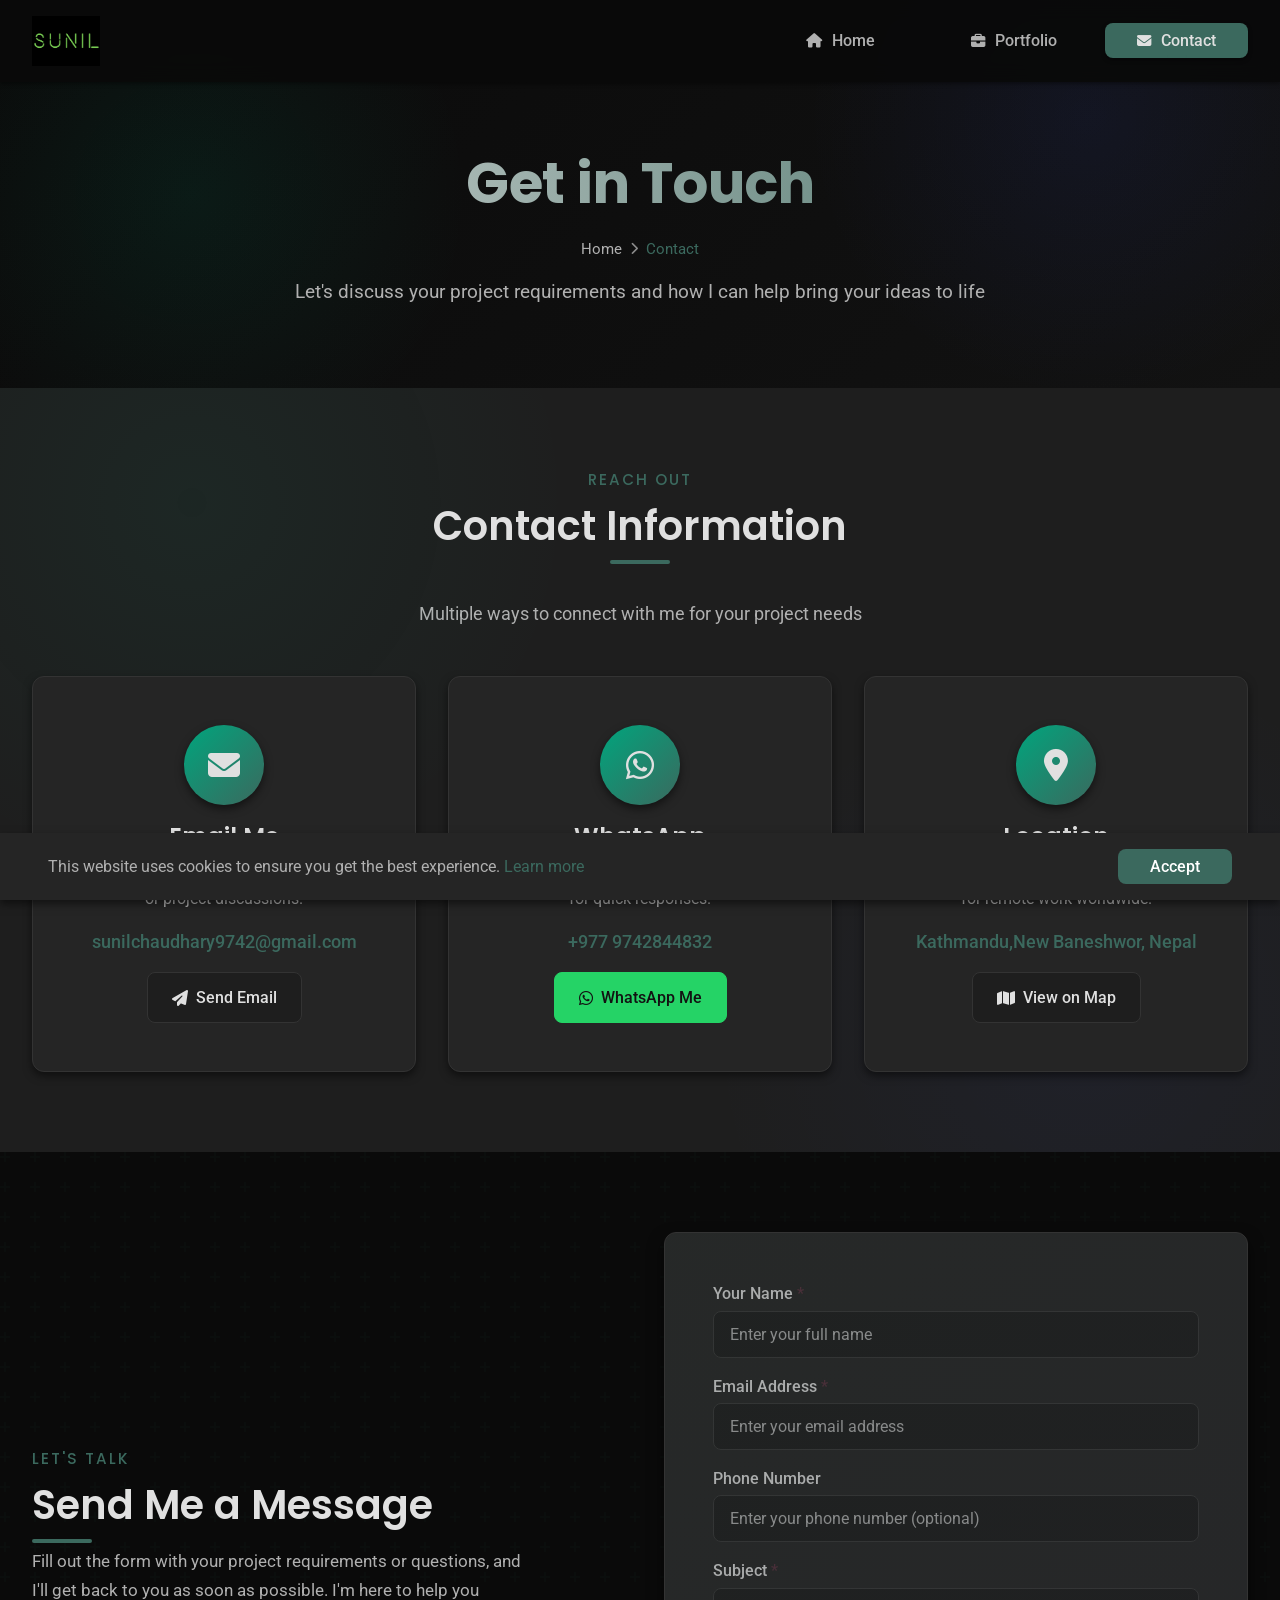
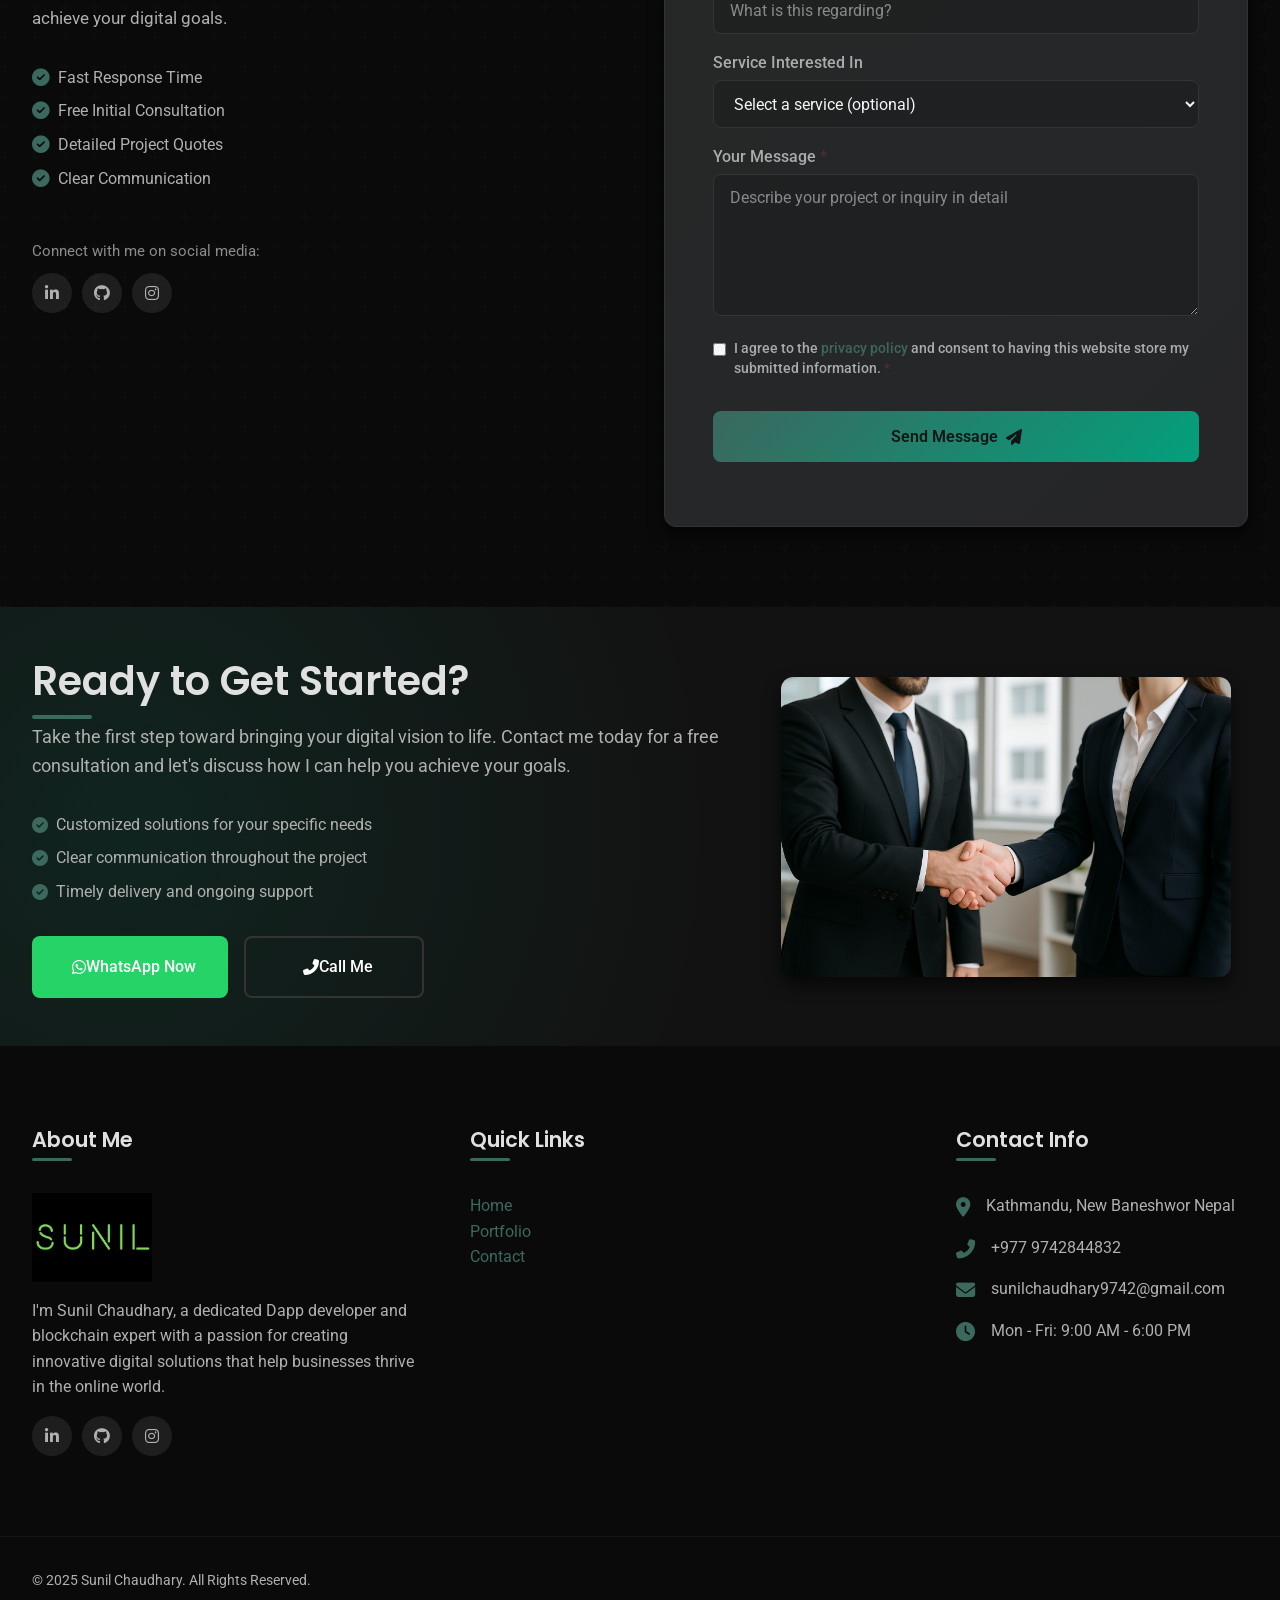
==== commit 3af50ae1: "Update contact.html" ====
--- a/contact.html
+++ b/contact.html
@@ -5,11 +5,12 @@
     <meta charset="UTF-8">
     <meta name="viewport" content="width=device-width, initial-scale=1.0">
     <meta http-equiv="X-UA-Compatible" content="ie=edge">
+    
     <!-- Wolf Face Favicon -->
     <meta name="google-adsense-account" content="ca-pub-7037045839749874">
-
-
-    <link rel="icon" href="" type="image/svg+xml">
+    <link rel="icon" href="image/favicon.jpg" type="image/jpeg">
+    
+
     <!-- SEO Meta Tags -->
     <meta name="title" content="Sunil Chaudhary - Entrepreneur & Blockchain Developer ">
     <meta name="description" content="Looking for a professional Sunil Chaudhary delivers expert blockchain solutions with 2+ years experience. Specializing in responsive design, smart contracts for businesses worldwide. Hire a skilled developer today!">
@@ -19,6 +20,7 @@
     <meta name="language" content="English">
     <meta name="geo.region" content="US-NP">
     <meta name="geo.placename" content="NEPAL">
+
 
      <!-- Open Graph / Facebook -->
    <meta property="og:title" content="Sunil Chaudhary Entrepreneur & Blockchain Developer">
--- a/conatact.css
+++ b/conatact.css
@@ -0,0 +1,647 @@
+/**
+ * Contact Page Styles - contact.css
+ * Comprehensive styling for contact page elements, forms, and related components
+ */
+
+/*--------------------------------------------------------------
+# Page Hero Section
+--------------------------------------------------------------*/
+.page-hero {
+    background: linear-gradient(135deg, var(--darker-bg) 0%, var(--dark-bg) 100%);
+    padding: calc(100px + var(--spacing-xl)) 0 var(--spacing-xl);
+    text-align: center;
+    position: relative;
+    overflow: hidden;
+}
+
+.page-hero::before {
+    content: '';
+    position: absolute;
+    width: 100%;
+    height: 100%;
+    background: radial-gradient(circle at 15% 50%, rgba(0, 200, 150, 0.08) 0%, transparent 25%),
+                radial-gradient(circle at 85% 30%, rgba(61, 90, 254, 0.08) 0%, transparent 25%);
+    top: 0;
+    left: 0;
+    pointer-events: none;
+}
+
+.page-hero-content h1 {
+    font-size: 3.5rem;
+    margin-bottom: var(--spacing-md);
+    background: linear-gradient(to right, var(--text-highlight), var(--primary-color));
+    -webkit-background-clip: text;
+    -webkit-text-fill-color: transparent;
+    background-clip: text;
+}
+
+.page-subtitle {
+    max-width: 700px;
+    margin: 0 auto var(--spacing-lg);
+    color: var(--text-secondary);
+    font-size: 1.2rem;
+    line-height: 1.6;
+}
+
+.breadcrumbs {
+    display: flex;
+    align-items: center;
+    justify-content: center;
+    margin-bottom: var(--spacing-md);
+    font-size: 0.95rem;
+}
+
+.breadcrumbs a {
+    color: var(--text-secondary);
+    transition: color var(--transition-normal);
+}
+
+.breadcrumbs a:hover {
+    color: var(--primary-color);
+}
+
+.breadcrumbs i {
+    font-size: 0.8rem;
+    margin: 0 var(--spacing-sm);
+    color: var(--text-muted);
+}
+
+.breadcrumbs span {
+    color: var(--primary-color);
+}
+
+/*--------------------------------------------------------------
+# Contact Information Section
+--------------------------------------------------------------*/
+.contact-info-section {
+    padding: var(--spacing-xxl) 0;
+    background-color: var(--dark-surface);
+    position: relative;
+    overflow: hidden;
+}
+
+.contact-info-section::before {
+    content: '';
+    position: absolute;
+    top: 0;
+    left: 0;
+    width: 100%;
+    height: 100%;
+    background: radial-gradient(circle at 15% 15%, rgba(0, 200, 150, 0.05) 0%, transparent 30%),
+                radial-gradient(circle at 85% 85%, rgba(61, 90, 254, 0.05) 0%, transparent 30%);
+    pointer-events: none;
+}
+
+.contact-methods {
+    display: grid;
+    grid-template-columns: repeat(3, 1fr);
+    gap: var(--spacing-lg);
+    margin-top: var(--spacing-xl);
+}
+
+.contact-method-card {
+    background-color: var(--dark-card);
+    border-radius: var(--border-radius-lg);
+    padding: var(--spacing-xl);
+    text-align: center;
+    box-shadow: var(--shadow-md);
+    transition: transform var(--transition-normal), box-shadow var(--transition-normal);
+    position: relative;
+    overflow: hidden;
+    border: 1px solid var(--dark-border);
+}
+
+.contact-method-card::before {
+    content: '';
+    position: absolute;
+    top: 0;
+    left: 0;
+    width: 100%;
+    height: 3px;
+    background: linear-gradient(to right, var(--primary-color), var(--secondary-color));
+    transform: scaleX(0);
+    transform-origin: left;
+    transition: transform var(--transition-normal);
+}
+
+.contact-method-card:hover {
+    transform: translateY(-10px);
+    box-shadow: var(--shadow-lg);
+}
+
+.contact-method-card:hover::before {
+    transform: scaleX(1);
+}
+
+.contact-icon {
+    width: 80px;
+    height: 80px;
+    background: linear-gradient(135deg, var(--primary-color-dark) 0%, var(--primary-color) 100%);
+    border-radius: var(--border-radius-circle);
+    display: flex;
+    align-items: center;
+    justify-content: center;
+    margin: 0 auto var(--spacing-md);
+    box-shadow: var(--shadow-md);
+}
+
+.contact-icon i {
+    font-size: 2rem;
+    color: var(--text-highlight);
+}
+
+.contact-method-card h3 {
+    margin-bottom: var(--spacing-sm);
+    font-size: 1.5rem;
+}
+
+.contact-method-card p {
+    margin-bottom: var(--spacing-md);
+    color: var(--text-secondary);
+}
+
+.contact-link {
+    display: block;
+    font-weight: 500;
+    color: var(--primary-color);
+    margin-bottom: var(--spacing-md);
+    font-size: 1.1rem;
+}
+
+.contact-button {
+    display: inline-flex;
+    align-items: center;
+    justify-content: center;
+    padding: 0.75rem 1.5rem;
+    background-color: var(--dark-surface);
+    border-radius: var(--border-radius-md);
+    color: var(--text-highlight);
+    font-weight: 500;
+    transition: all var(--transition-normal);
+    border: 1px solid var(--dark-border);
+}
+
+.contact-button i {
+    margin-right: var(--spacing-sm);
+}
+
+.contact-button:hover {
+    background-color: var(--primary-color);
+    color: var(--dark-bg);
+}
+
+.contact-button.whatsapp {
+    background-color: #25d366;
+    color: var(--dark-bg);
+    border-color: #25d366;
+}
+
+.contact-button.whatsapp:hover {
+    background-color: #128c7e;
+}
+
+/*--------------------------------------------------------------
+# Contact Form Section
+--------------------------------------------------------------*/
+.contact-form-section {
+    padding: var(--spacing-xxl) 0;
+    background-color: var(--dark-bg);
+    position: relative;
+    overflow: hidden;
+}
+
+.contact-form-section::before {
+    content: '';
+    position: absolute;
+    top: 0;
+    left: 0;
+    width: 100%;
+    height: 100%;
+    background-image: url("data:image/svg+xml,%3Csvg width='60' height='60' viewBox='0 0 60 60' xmlns='http://www.w3.org/2000/svg'%3E%3Cg fill='none' fill-rule='evenodd'%3E%3Cg fill='%2320b388' fill-opacity='0.05'%3E%3Cpath d='M36 34v-4h-2v4h-4v2h4v4h2v-4h4v-2h-4zm0-30V0h-2v4h-4v2h4v4h2V6h4V4h-4zM6 34v-4H4v4H0v2h4v4h2v-4h4v-2H6zM6 4V0H4v4H0v2h4v4h2V6h4V4H6z'/%3E%3C/g%3E%3C/g%3E%3C/svg%3E");
+    opacity: 0.5;
+    pointer-events: none;
+}
+
+.contact-content {
+    max-width: 500px;
+}
+
+.contact-content h2 {
+    margin-bottom: var(--spacing-md);
+}
+
+.contact-content h2::after {
+    left: 0;
+    transform: none;
+}
+
+.contact-content p {
+    margin-bottom: var(--spacing-lg);
+    color: var(--text-secondary);
+    font-size: 1.05rem;
+    line-height: 1.7;
+}
+
+.contact-features {
+    margin-bottom: var(--spacing-lg);
+}
+
+.feature-item {
+    display: flex;
+    align-items: center;
+    margin-bottom: var(--spacing-sm);
+}
+
+.feature-item i {
+    color: var(--primary-color);
+    margin-right: var(--spacing-sm);
+    font-size: 1.1rem;
+}
+
+.feature-item span {
+    color: var(--text-secondary);
+}
+
+.social-connect {
+    margin-top: var(--spacing-xl);
+}
+
+.social-connect p {
+    margin-bottom: var(--spacing-sm);
+    color: var(--text-muted);
+    font-size: 0.95rem;
+}
+
+.contact-form-container {
+    background-color: var(--dark-card);
+    border-radius: var(--border-radius-lg);
+    padding: var(--spacing-xl);
+    box-shadow: var(--shadow-lg);
+    border: 1px solid var(--dark-border);
+    position: relative;
+}
+
+.contact-form-container::before {
+    content: '';
+    position: absolute;
+    top: 0;
+    left: 0;
+    width: 100%;
+    height: 100%;
+    border-radius: inherit;
+    background: linear-gradient(135deg, var(--primary-color) 0%, var(--secondary-color) 100%);
+    opacity: 0.05;
+    pointer-events: none;
+}
+
+.form-group {
+    margin-bottom: var(--spacing-md);
+}
+
+.form-group label {
+    display: block;
+    margin-bottom: var(--spacing-xs);
+    color: var(--text-secondary);
+    font-weight: 500;
+}
+
+.form-group .required {
+    color: var(--accent-color);
+}
+
+.form-group input,
+.form-group textarea,
+.form-group select {
+    width: 100%;
+    padding: 0.8rem 1rem;
+    background-color: var(--dark-surface);
+    border: 1px solid var(--dark-border);
+    border-radius: var(--border-radius-md);
+    color: var(--text-primary);
+    transition: all var(--transition-normal);
+}
+
+.form-group input:focus,
+.form-group textarea:focus,
+.form-group select:focus {
+    border-color: var(--primary-color);
+    box-shadow: 0 0 0 2px rgba(0, 200, 150, 0.2);
+}
+
+.form-group input::placeholder,
+.form-group textarea::placeholder {
+    color: var(--text-muted);
+}
+
+.checkbox-group {
+    display: flex;
+    align-items: flex-start;
+}
+
+.checkbox-group input[type="checkbox"] {
+    width: auto;
+    margin-right: var(--spacing-sm);
+    margin-top: 0.25rem;
+}
+
+.checkbox-group label {
+    margin-bottom: 0;
+    font-size: 0.9rem;
+    line-height: 1.4;
+}
+
+.form-submit {
+    margin-top: var(--spacing-lg);
+}
+
+.submit-btn {
+    display: inline-flex;
+    align-items: center;
+    justify-content: center;
+    padding: 1rem 2rem;
+    background: linear-gradient(135deg, var(--primary-color) 0%, var(--primary-color-dark) 100%);
+    border-radius: var(--border-radius-md);
+    color: var(--dark-bg);
+    font-weight: 600;
+    transition: all var(--transition-normal);
+    border: none;
+    font-size: 1rem;
+    cursor: pointer;
+    width: 100%;
+}
+
+.submit-btn i {
+    margin-left: var(--spacing-sm);
+    transition: transform var(--transition-normal);
+}
+
+.submit-btn:hover {
+    background: linear-gradient(135deg, var(--primary-color-dark) 0%, var(--primary-color) 100%);
+    box-shadow: 0 5px 15px rgba(0, 200, 150, 0.3);
+}
+
+.submit-btn:hover i {
+    transform: translateX(5px);
+}
+
+.form-response {
+    margin-top: var(--spacing-md);
+}
+
+.error-message {
+    background-color: rgba(244, 67, 54, 0.1);
+    border: 1px solid var(--danger-color);
+    padding: var(--spacing-sm) var(--spacing-md);
+    border-radius: var(--border-radius-md);
+    color: var(--danger-color);
+    font-size: 0.95rem;
+}
+
+.success-message {
+    background-color: rgba(76, 175, 80, 0.1);
+    border: 1px solid var(--success-color);
+    padding: var(--spacing-sm) var(--spacing-md);
+    border-radius: var(--border-radius-md);
+    color: var(--success-color);
+    font-size: 0.95rem;
+}
+
+.loading-message {
+    color: var(--text-secondary);
+    text-align: center;
+    font-style: italic;
+}
+
+/*--------------------------------------------------------------
+# FAQ Section
+--------------------------------------------------------------*/
+.faq-section {
+    padding: var(--spacing-xxl) 0;
+    background-color: var(--dark-surface);
+    position: relative;
+    overflow: hidden;
+}
+
+.faq-container {
+    max-width: 900px;
+    margin: 0 auto;
+}
+
+.faq-item {
+    background-color: var(--dark-card);
+    border-radius: var(--border-radius-md);
+    margin-bottom: var(--spacing-md);
+    overflow: hidden;
+    box-shadow: var(--shadow-sm);
+    border: 1px solid var(--dark-border);
+    transition: all var(--transition-normal);
+}
+
+.faq-item:hover {
+    box-shadow: var(--shadow-md);
+    transform: translateY(-3px);
+}
+
+.faq-question {
+    padding: var(--spacing-md) var(--spacing-lg);
+    cursor: pointer;
+    display: flex;
+    justify-content: space-between;
+    align-items: center;
+    position: relative;
+}
+
+.faq-question h3 {
+    font-size: 1.2rem;
+    margin-bottom: 0;
+    padding-right: var(--spacing-md);
+    color: var(--text-highlight);
+    transition: color var(--transition-normal);
+}
+
+.faq-toggle {
+    width: 24px;
+    height: 24px;
+    display: flex;
+    align-items: center;
+    justify-content: center;
+    flex-shrink: 0;
+    background-color: var(--dark-surface);
+    border-radius: var(--border-radius-circle);
+    transition: all var(--transition-normal);
+}
+
+.faq-toggle i {
+    color: var(--primary-color);
+    font-size: 0.8rem;
+    transition: transform var(--transition-normal);
+}
+
+.faq-answer {
+    padding: 0 var(--spacing-lg);
+    max-height: 0;
+    overflow: hidden;
+    transition: all var(--transition-normal);
+    opacity: 0;
+}
+
+.faq-answer p {
+    padding-bottom: var(--spacing-md);
+    margin-bottom: 0;
+    color: var(--text-secondary);
+    line-height: 1.7;
+}
+
+.faq-item.active {
+    background-color: var(--dark-card);
+    border-left: 3px solid var(--primary-color);
+}
+
+.faq-item.active .faq-question h3 {
+    color: var(--primary-color);
+}
+
+.faq-item.active .faq-toggle {
+    background-color: var(--primary-color);
+}
+
+.faq-item.active .faq-toggle i {
+    color: var(--dark-bg);
+    transform: rotate(90deg);
+}
+
+.faq-item.active .faq-answer {
+    max-height: 1000px;
+    opacity: 1;
+    padding-top: var(--spacing-sm);
+}
+
+/*--------------------------------------------------------------
+# Call to Action - WhatsApp Button
+--------------------------------------------------------------*/
+.cta-button.whatsapp {
+    background-color: #25d366;
+    color: white;
+    border: none;
+}
+
+.cta-button.whatsapp:hover {
+    background-color: #128c7e;
+}
+
+/*--------------------------------------------------------------
+# Animations
+--------------------------------------------------------------*/
+@keyframes fadeUp {
+    from {
+        opacity: 0;
+        transform: translateY(30px);
+    }
+    to {
+        opacity: 1;
+        transform: translateY(0);
+    }
+}
+
+.animate-fade-in {
+    opacity: 0;
+    animation: fadeUp 0.7s ease forwards;
+}
+
+.animate-slide-up {
+    opacity: 0;
+    animation: fadeUp 0.7s ease 0.2s forwards;
+}
+
+.delay-1 {
+    animation-delay: 0.4s;
+}
+
+.delay-2 {
+    animation-delay: 0.6s;
+}
+
+.delay-3 {
+    animation-delay: 0.8s;
+}
+
+/*--------------------------------------------------------------
+# Media Queries
+--------------------------------------------------------------*/
+@media screen and (max-width: 1200px) {
+    .page-hero-content h1 {
+        font-size: 3rem;
+    }
+}
+
+@media screen and (max-width: 992px) {
+    .contact-methods {
+        grid-template-columns: repeat(2, 1fr);
+    }
+    
+    .page-hero-content h1 {
+        font-size: 2.5rem;
+    }
+    
+    .page-subtitle {
+        font-size: 1.1rem;
+    }
+}
+
+@media screen and (max-width: 768px) {
+    .contact-methods {
+        grid-template-columns: 1fr;
+    }
+    
+    .page-hero-content h1 {
+        font-size: 2rem;
+    }
+    
+    .page-subtitle {
+        font-size: 1rem;
+    }
+    
+    .contact-form-section .two-col-layout {
+        flex-direction: column;
+    }
+    
+    .contact-content {
+        max-width: 100%;
+        margin-bottom: var(--spacing-xl);
+    }
+    
+    .contact-form-container {
+        padding: var(--spacing-lg);
+    }
+    
+    .faq-question h3 {
+        font-size: 1.1rem;
+    }
+}
+
+@media screen and (max-width: 480px) {
+    .page-hero-content h1 {
+        font-size: 1.8rem;
+    }
+    
+    .breadcrumbs {
+        font-size: 0.85rem;
+    }
+    
+    .contact-method-card {
+        padding: var(--spacing-lg);
+    }
+    
+    .contact-icon {
+        width: 60px;
+        height: 60px;
+    }
+    
+    .contact-icon i {
+        font-size: 1.5rem;
+    }
+    
+    .submit-btn {
+        padding: 0.75rem 1.5rem;
+    }
+}
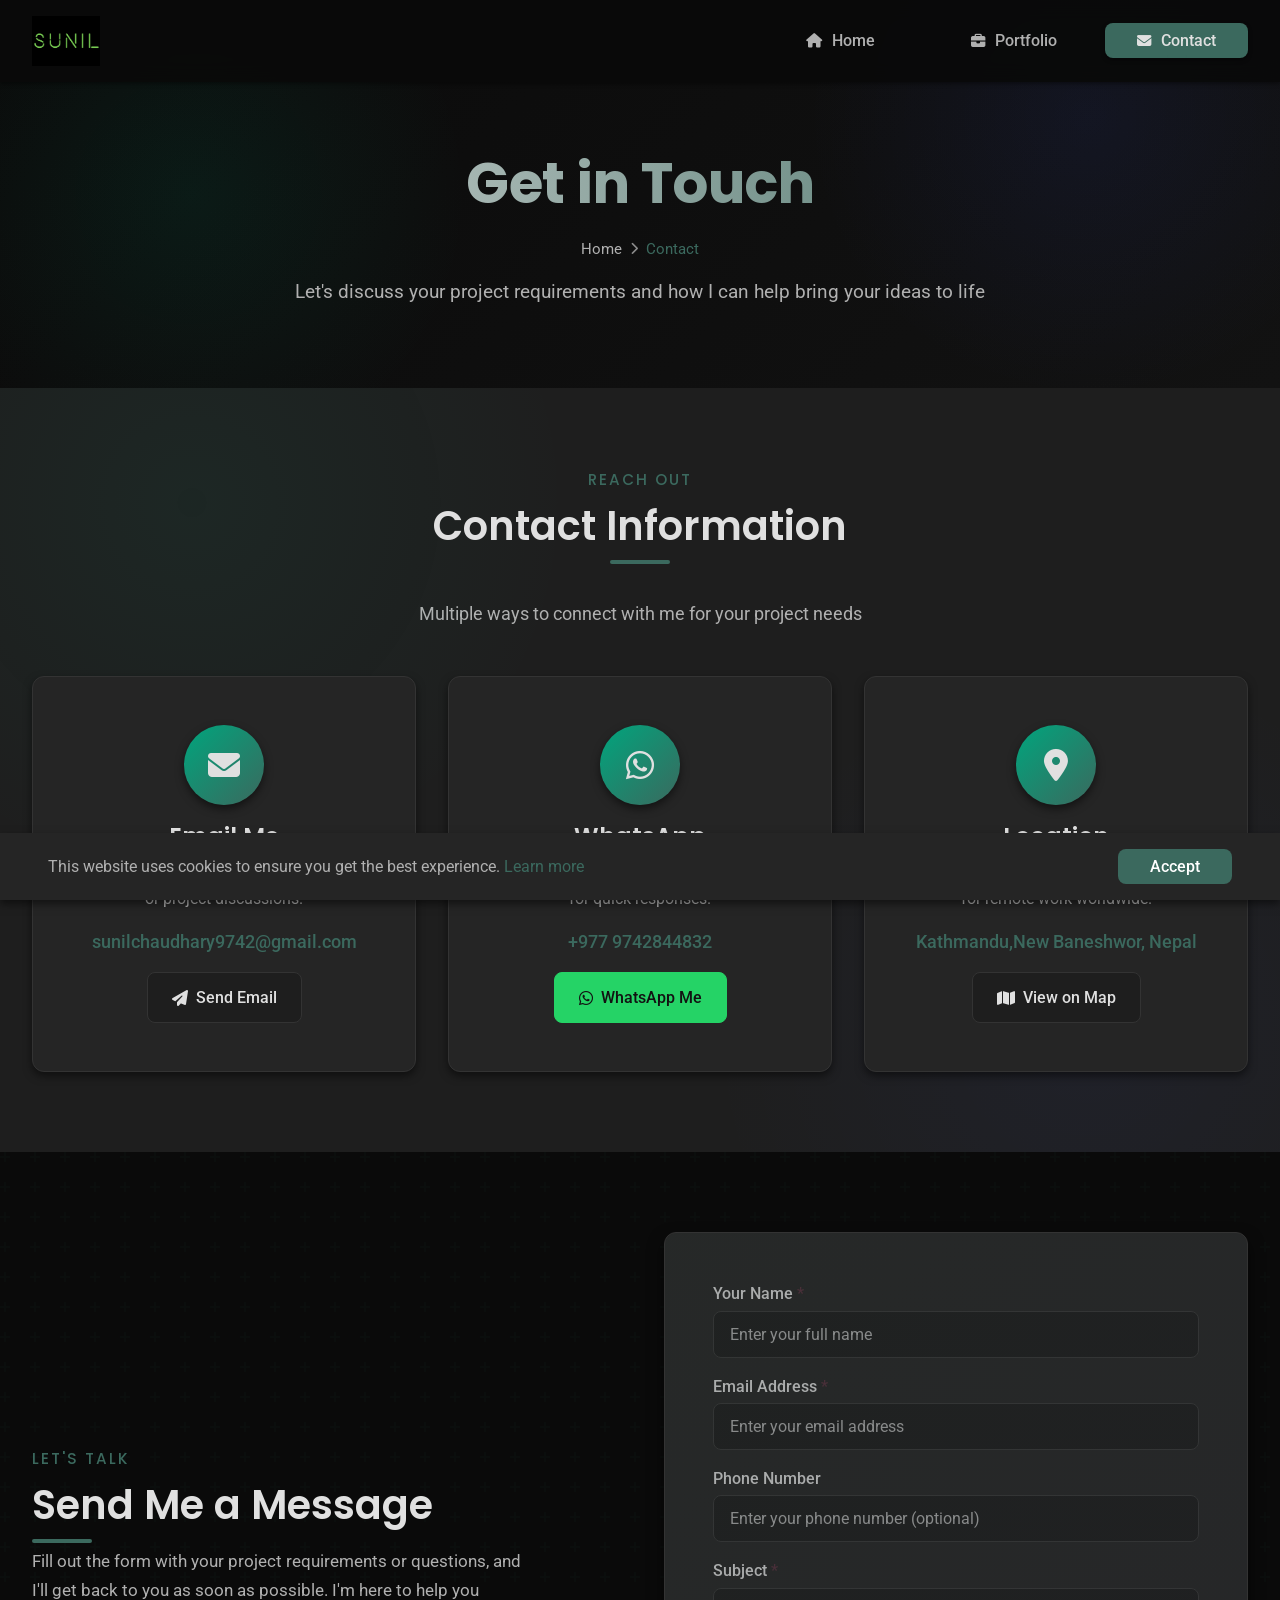
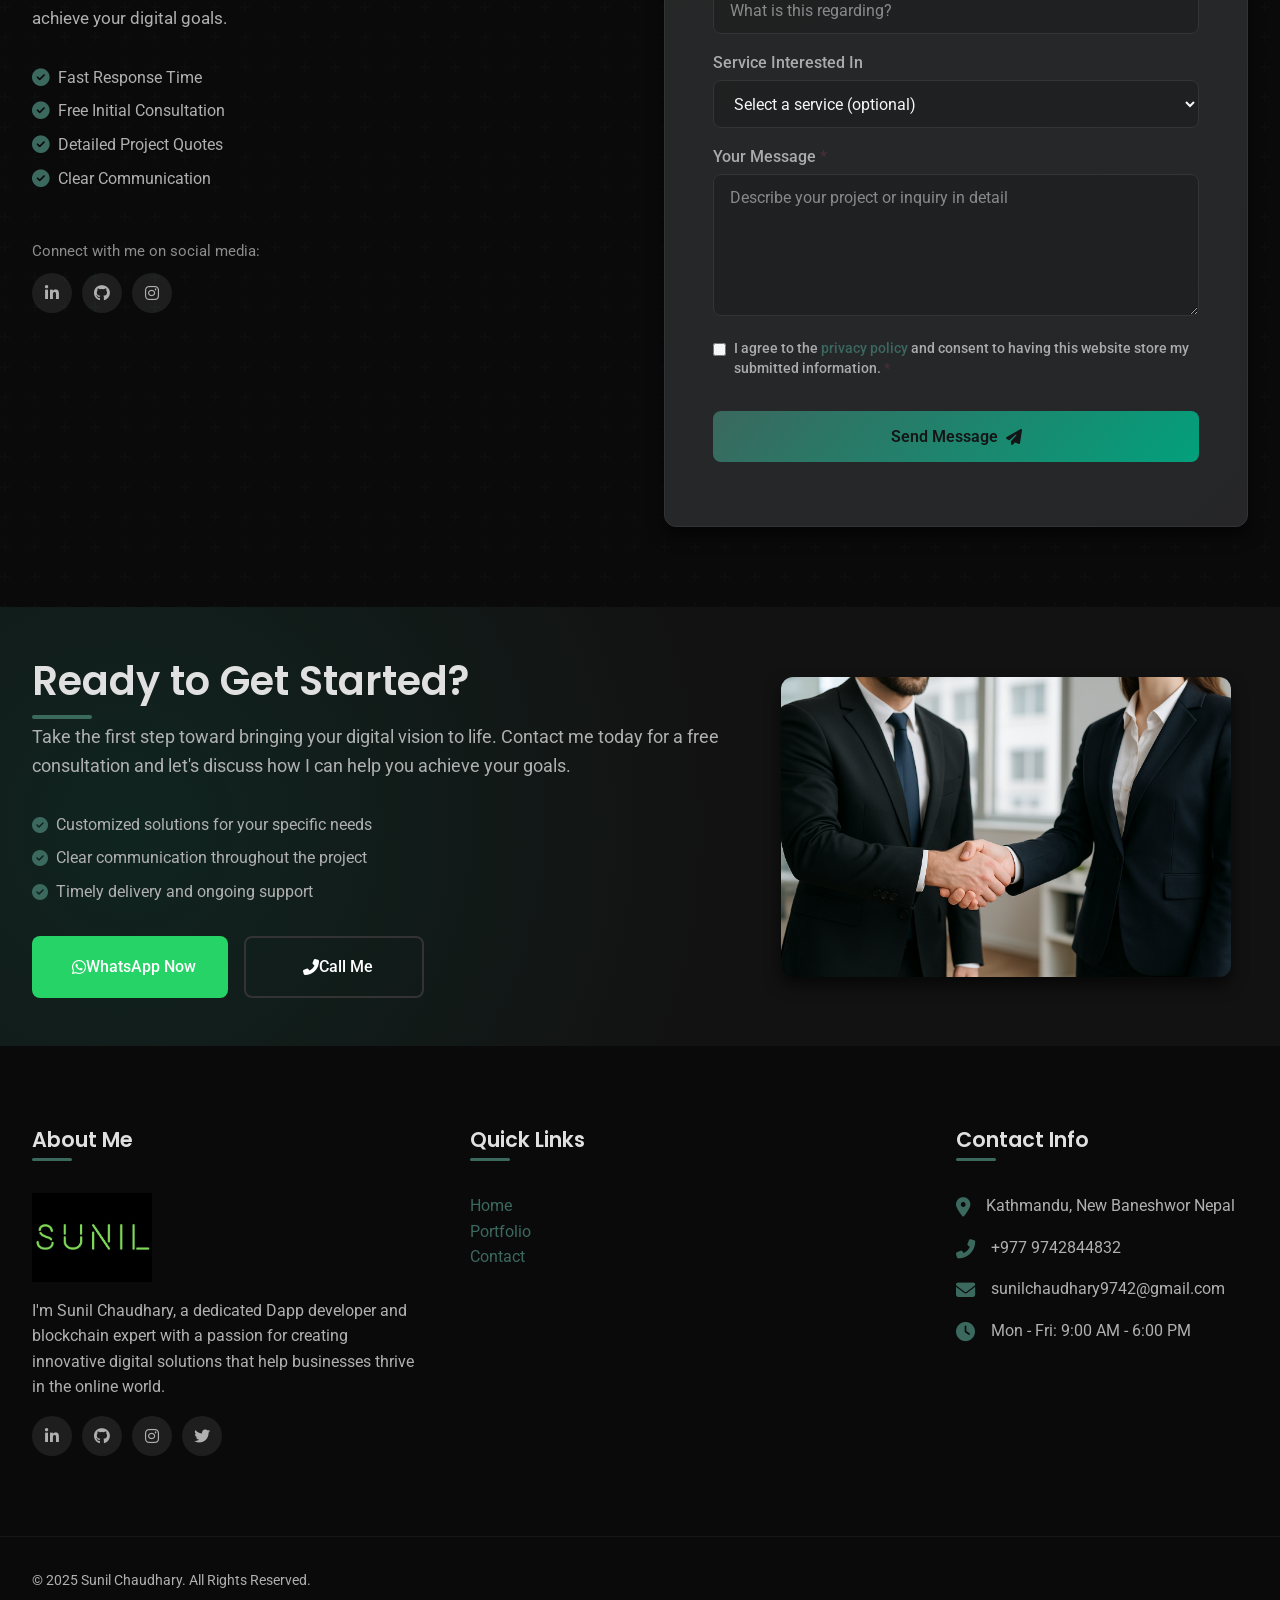
==== commit 6d41ae13: "contact.html" ====
--- a/contact.html
+++ b/contact.html
@@ -36,8 +36,8 @@
 
     <!-- Twitter -->
     <meta name="twitter:card" content="summary_large_image">
-    <meta name="twitter:site" content="@sunilchaudhary">
-    <meta name="twitter:creator" content="@sunilchaudhary">
+    <meta name="twitter:site" content="@sunil3chaudhary">
+    <meta name="twitter:creator" content="@sunil3chaudhary">
     <meta name="twitter:title" content="Sunil Chaudhary - Expert app & Blockchain Developer">
     <meta name="twitter:description" content="Sunil Chaudhary offers professional app development and blockchain solutions. Explore my portfolio,  and contact me for custom projects.">
     <meta name="twitter:image" content="image/logo.png">
@@ -320,6 +320,8 @@
                                     <a href="https://www.linkedin.com/in/sunil-chaudhary-114801278/" target="_blank" rel="noopener noreferrer" aria-label="LinkedIn"><i class="fab fa-linkedin-in"></i></a>
                                     <a href="https://github.com/sunilchaudhary97" target="_blank" rel="noopener noreferrer" aria-label="GitHub"><i class="fab fa-github"></i></a>
                                      <a href="https://www.instagram.com/becomingsunil35/" target="_blank" rel="noopener noreferrer" aria-label="Instagram"><i class="fab fa-instagram"></i></a>
+                                                                 <a href="https://x.com/sunil3chaudhary" target="_blank" rel="noopener noreferrer" aria-label="twitter"><i class="fab fa-twitter"></i></a>
+
                                 </div>
                         </div>
                     </div>
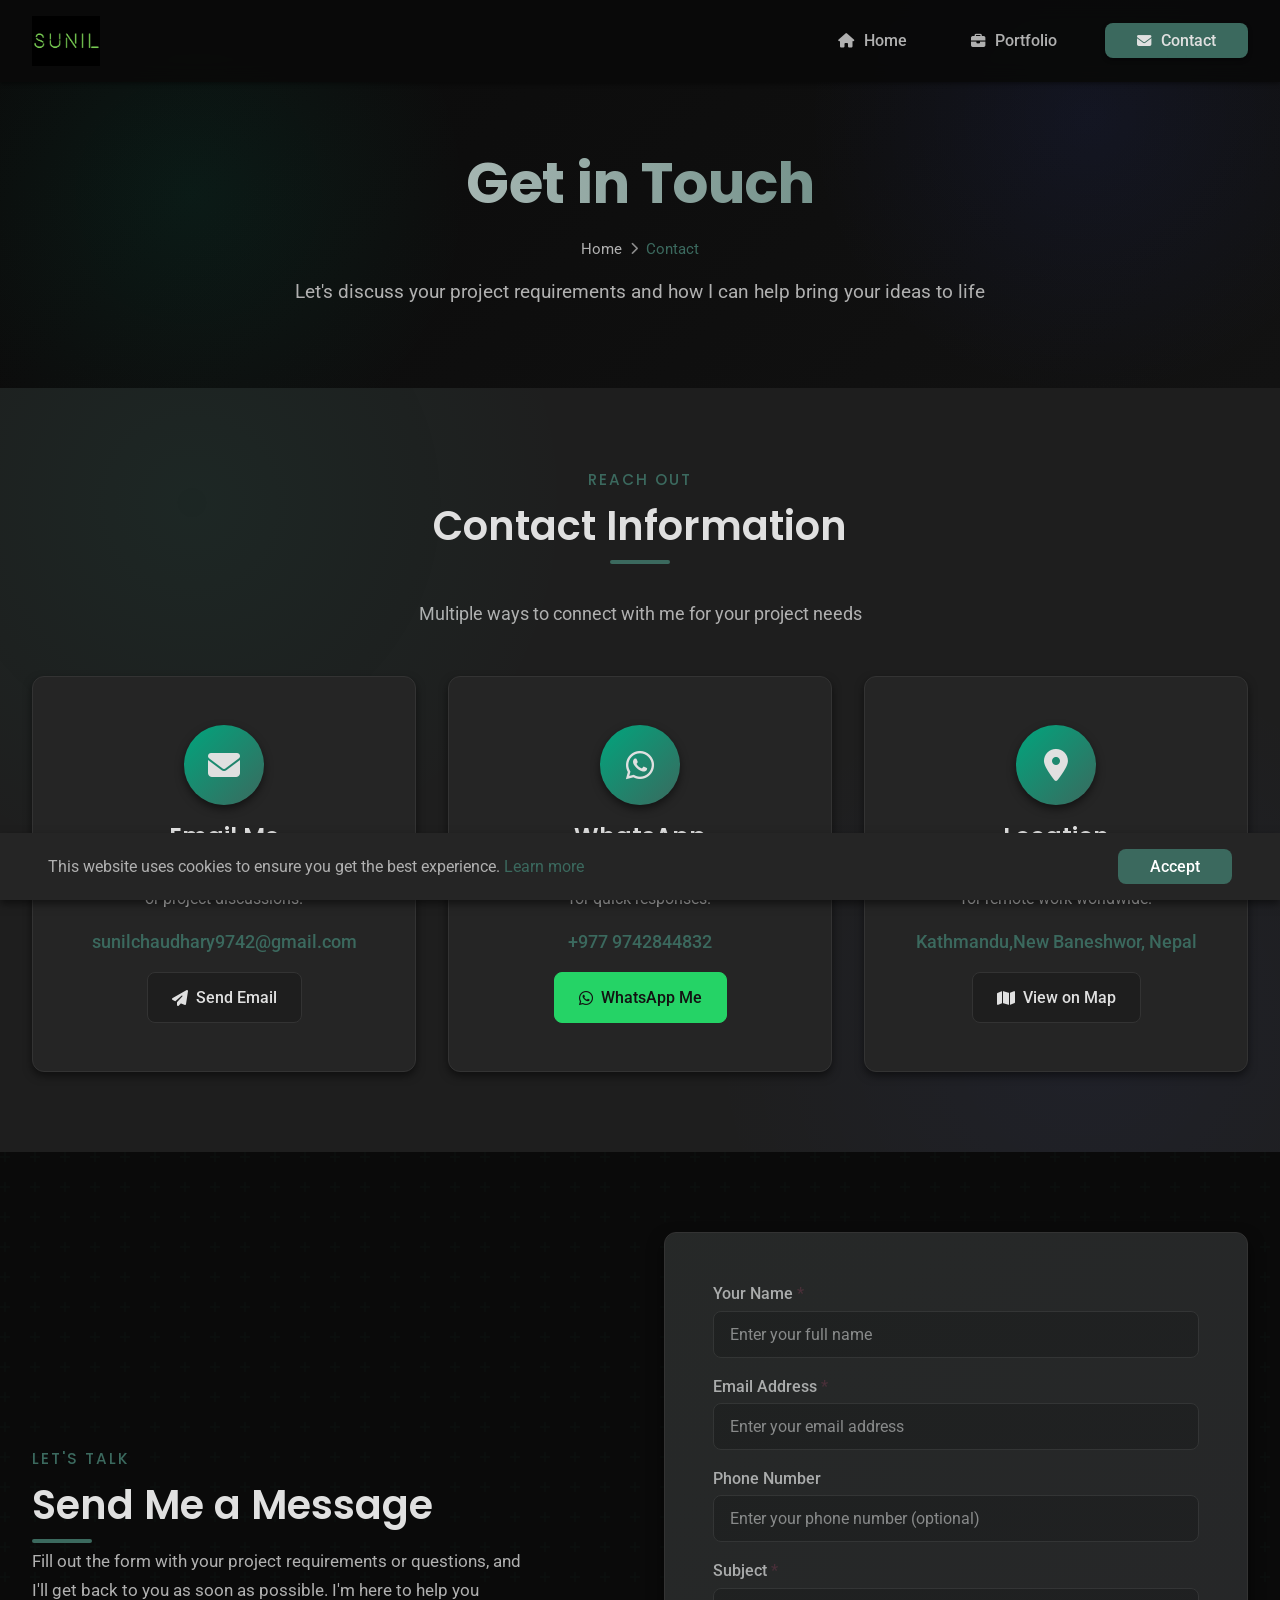
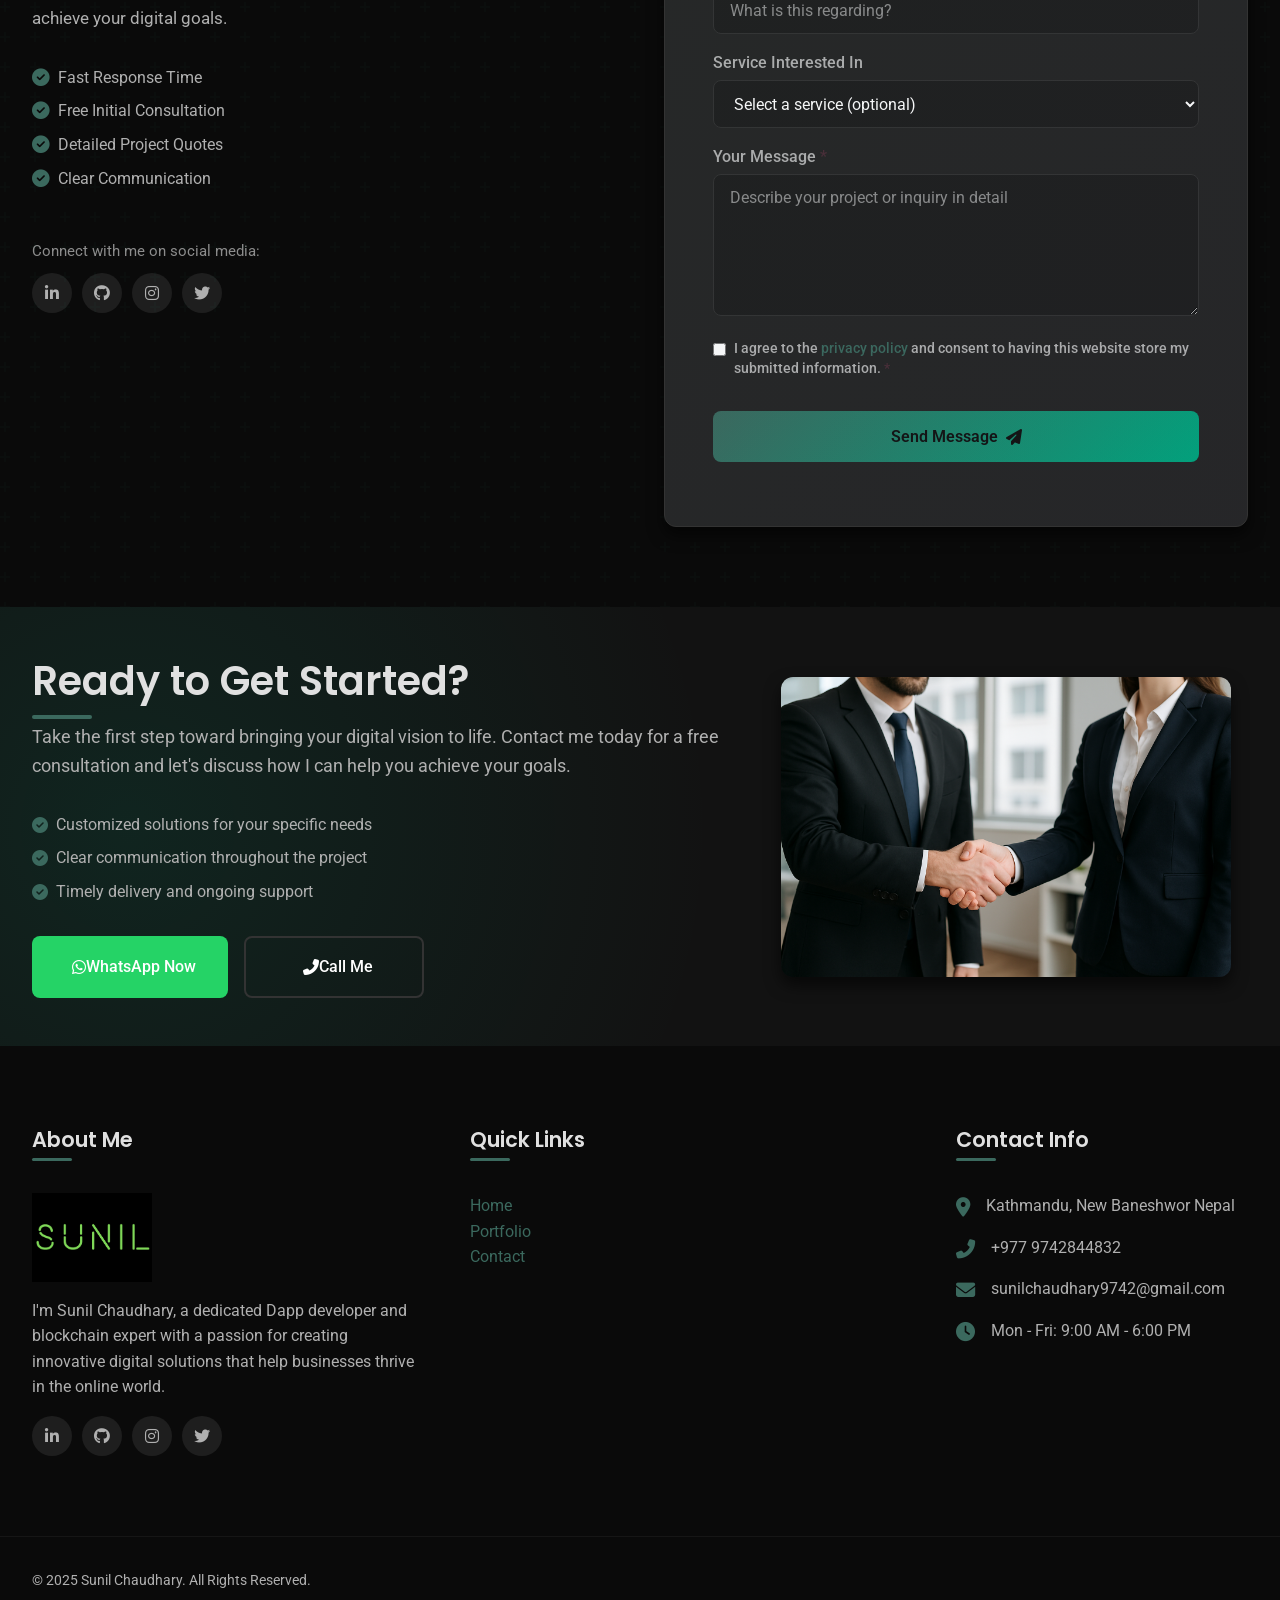
==== commit 09e2f56a: "contact.html" ====
--- a/contact.html
+++ b/contact.html
@@ -24,21 +24,21 @@
 
      <!-- Open Graph / Facebook -->
    <meta property="og:title" content="Sunil Chaudhary Entrepreneur & Blockchain Developer">
-    <meta property="og:description" content="Sunil Chaudhary offers professional app development and blockchain solutions with 2+ years of experience. Specializing in responsive design, smart contracts, .">
+    <meta property="og:description" content="Sunil Chaudhary offers professional Dapp development and blockchain solutions with 2+ years of experience. Specializing in responsive design, smart contracts, .">
     <meta property="og:type" content="appsite">
-    <meta property="og:url" content="https://sunilchaudhary3.com.np/">
+    <meta property="og:url" content="https://sunilchaudhary/">
     <meta property="og:image" content="https://sunilchaudhary3.com.np/og-image.jpg">
     <meta property="og:image:width" content="1200">
     <meta property="og:image:height" content="630">
-    <meta property="og:site_name" content="Sunil Chaudhary app Development">
+    <meta property="og:site_name" content="Sunil Chaudhary Dapp Development">
     <meta property="og:locale" content="en_US">
     
 
     <!-- Twitter -->
     <meta name="twitter:card" content="summary_large_image">
-    <meta name="twitter:site" content="@sunil3chaudhary">
-    <meta name="twitter:creator" content="@sunil3chaudhary">
-    <meta name="twitter:title" content="Sunil Chaudhary - Expert app & Blockchain Developer">
+    <meta name="twitter:site" content="@sunilchaudhary">
+    <meta name="twitter:creator" content="@sunilchaudhary">
+    <meta name="twitter:title" content="Sunil Chaudhary - Expert Dapp & Blockchain Developer">
     <meta name="twitter:description" content="Sunil Chaudhary offers professional app development and blockchain solutions. Explore my portfolio,  and contact me for custom projects.">
     <meta name="twitter:image" content="image/logo.png">
     
@@ -110,8 +110,6 @@
             <nav class="nav-menu">
                 <ul>
                     <li><a href="index.html"><i class="fas fa-home"></i> Home</a></li>
-                    <li class="dropdown">
-                    </li>
                     <li><a href="portfolio.html"><i class="fas fa-briefcase"></i> Portfolio</a></li>
                     <li><a href="contact.html" class="active contact-btn"><i class="fas fa-envelope"></i> Contact</a></li>
                 </ul>
@@ -219,6 +217,7 @@
                                 <a href="https://github.com/sunilchaudhary97" target="_blank" rel="noopener noreferrer" aria-label="GitHub"><i class="fab fa-github"></i></a>
                                 <a href="https://www.instagram.com/becomingsunil35/" target="_blank" rel="noopener noreferrer" aria-label="Instagram"><i class="fab fa-instagram"></i></a>
 
+                                                                 <a href="https://x.com/sunil3chaudhary" target="_blank" rel="noopener noreferrer" aria-label="twitter"><i class="fab fa-twitter"></i></a>
                                  </div>
                         </div>
                     </div>
